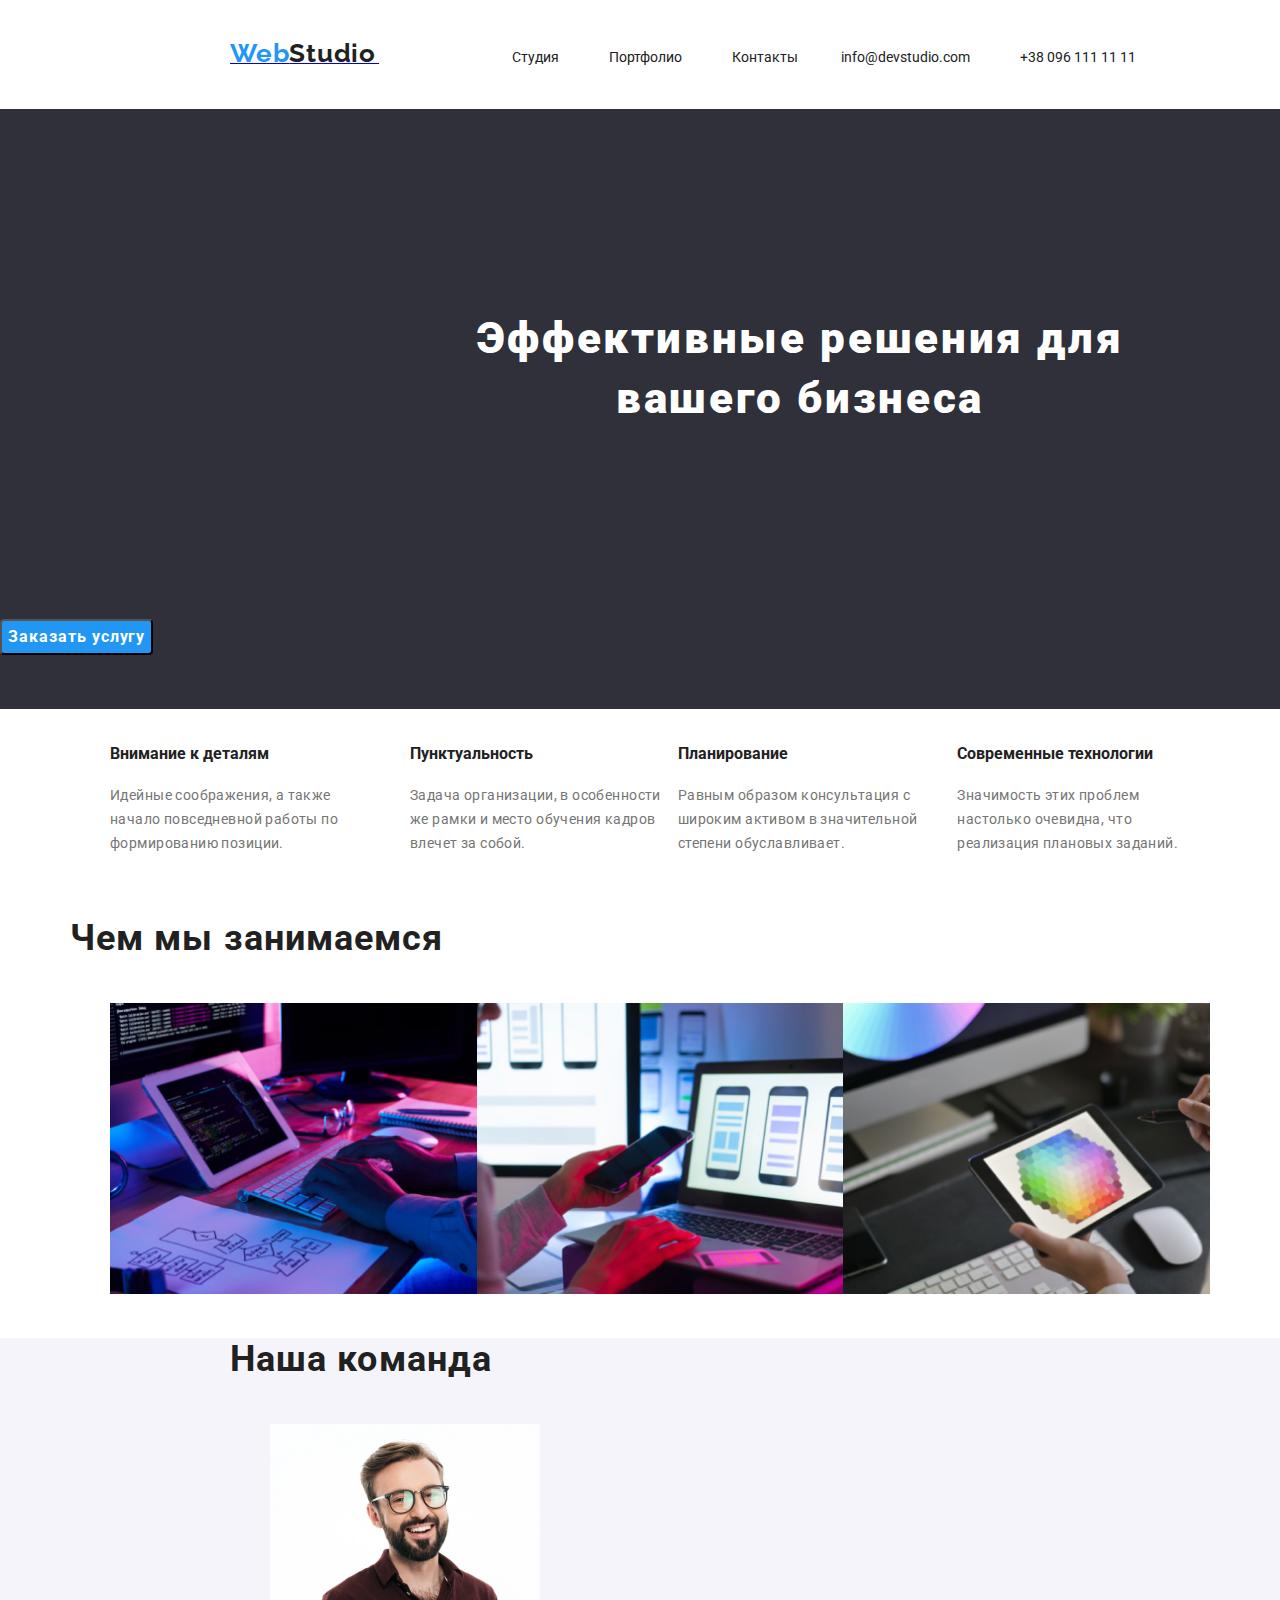
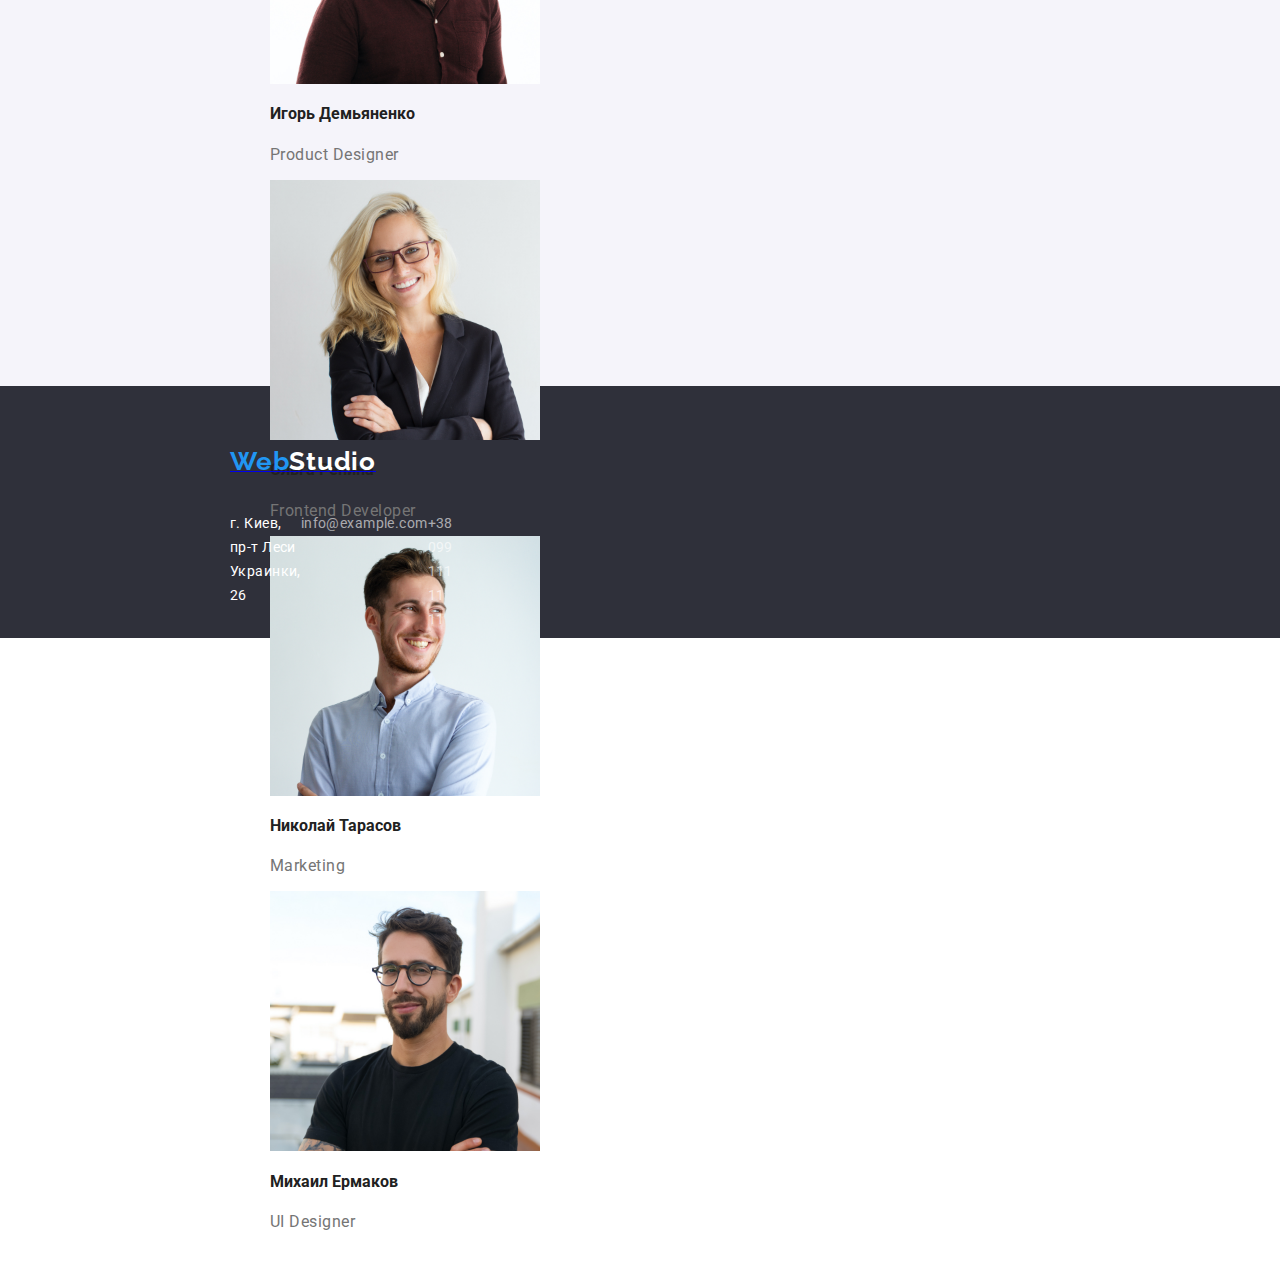
==== index.html @ 552c4a4f "накладає флекс" ====
<!DOCTYPE html>
<html lang="ru">
<head>
    <meta charset="UTF-8">
    <meta name="viewport" content="width=device-width, initial-scale=1.0">
    <title>Web Studio</title>
    <link rel="stylesheet" href="./css/normalize.css">
    <link href="https://fonts.googleapis.com/css2?family=Raleway&family=Roboto:wght@400;500;700;900&display=swap" rel="stylesheet">
    <link rel="stylesheet" href="./css/style.css"/>
</head>
<body>
    <header class="header-box">
         <nav class="container" id="studio">
             <a class="logo" href="#studio">
                 <span class="logo1">Web</span><span class="logo2">Studio</span>
             </a>
             <ul class="list">  
                 <li class="link-item"><a class="link" href="#studio">Студия</a></li>
                 <li class="link-item"><a class="link" href="portfolio.html">Портфолио</a></li>
                 <li class="link-item"><a class="link" href="#contacts">Контакты</a></li>
             </ul> 
             <ul class="list list-left">
                 <li class="link-item"><a class="link" href="mailto:info@devstudio.com">info@devstudio.com</a></li>
                 <li class="link-item"><a class="link" href="tel:++380961111111">+38 096 111 11 11</a></li>
             </ul>  
         </nav>
    </header>
    <section class="backgraund">
        <div >
            <h1 class="page-title">Эффективные решения для вашего бизнеса</h1>
            <div>
              <button class="btn" type="button">Заказать услугу</button>
            </div>
        </div>
    </section>
    <section>
        <div class="container">
         <ul class="list">
             <li>
                 <h3>Внимание к деталям</h3>
                 <p class="main-text text-box">Идейные соображения, а также начало повседневной работы по формированию позиции.</p>
             </li>
             <li>
                 <h3>Пунктуальность</h3>
                 <p class="main-text">Задача организации, в особенности же рамки и место обучения кадров влечет за собой.</p>
             </li>
             <li>
                 <h3>Планирование</h3>
                 <p class="main-text ">Равным образом консультация с широким активом в значительной степени обуславливает.</p>
             </li>
             <li>
                 <h3>Современные технологии</h3>
                 <p class="main-text">Значимость этих проблем настолько очевидна, что реализация плановых заданий.</p>
             </li>
         </ul>
        </div>
    </section>
    <section id="portfolio">
        <div class="container">
         <h2 class="title, section-title">Чем мы занимаемся</h2>
         <div>
             <ul class="list">
                 <li><img src="./images/img1.png" width="370" height="294" alt="Печатает на клавиатуре"/> </li>
                 <li><img src="./images/img2.png" width="370" height="294" alt="Пользуеся телефоном"/> </li>
                 <li><img src="./images/img3.png" width="370" height="294" alt="Смотрит палитру цветов"/> </li>
             </ul>
         </div>
        </div>
    </section>
    <section class="team-box">
        <div class="container">
         <h2 class="title, section-title">Наша команда</h2>
             <ul class="list list-position">
                <li>
                    <img src="./images/img-1.jpg" width="270" height="260" alt="Игорь Демьяненко"/>
                    <h3>Игорь Демьяненко</h3>
                    <p class="job-description" lang="en">Product Designer</p>
                 </li>
                 <li>
                     <img src="./images/img-2.jpg" width="270" height="260" alt="Ольга Репина"/>
                     <h3>Ольга Репина</h3> 
                     <p class="job-description" lang="en">Frontend Developer</p>
                 </li>
                 <li>
                     <img src="./images/img-3.jpg" width="270" height="260" alt="Николай Тарасов"/>
                     <h3>Николай Тарасов</h3>
                     <p class="job-description" lang="en">Marketing</p>
                 </li>
                 <li>
                     <img src="./images/img-4.jpg" width="270" height="260" alt="Михаил Ермаков"/>
                     <h3>Михаил Ермаков</h3>  
                     <p class="job-description" lang="en">UI Designer</p>
                 </li>
             </ul>
        </div>
    </section>
    <div class="backgraund contacts-box container">
        <footer id="contacts">
            <div class="logo-position">
                <a href="#studio">
                    <span lang="en" class="logo1">Web</span><span lang="en" class="logo3">Studio</span>
                </a>
            </div>
            <ul class="list list-item">
               <li> <address class="adress">г. Киев, пр-т Леси Украинки, 26</address></li>
               <li><a class="link contacts" href="mailto:info@example.com">info@example.com</a></li>
               <li><a class="link contacts" href="tel:++380991111111">+38 099 111 11 11</a></li>
            </ul>
        </footer>
    </div>
</body>
</html>
---- css/style.css ----
html {
    box-sizing: border-box;
}

*,
*::before,
*::after {
    box-sizing: inherit;
}
img {
    display: block;
    max-width: 100%;
    height: auto;
}

body {
    font-family: "Roboto", sans-serif;
    font-size: 14px;
    line-height: 1.71;
    color: var(--black-cl);
}
:root {
    --main-text-cl: #757575;
    --accent-cl: #2196F3;
    --black-cl: #212121;
    --whait-cl: #FFFFFF;
    --dark-bg: ##2F303A;
}
.container {
    width: 1170px;
    padding-left: 15px;
    padding-right:15px ;
    margin-left: auto;
    margin-right: auto;
}
.logo {
    padding-top: 24px;
    padding-right: 93px;
    Width: 145px;
    Height: 31px;
}
.list {
    list-style: none;
    display: inline-flex;
}

.header-box{
    width: 1600px;
    height: 80px;
    background-color: var(--whait-cl);
}
.logo1 {
    font-family: "Raleway", serif;
    font-weight: bold;
    font-size: 26px;
    line-height: 1.192;
    letter-spacing: 0.03em;
    color: var(--accent-cl);
}
.logo2 {
    font-family: "Raleway", serif;
    font-weight: bold;
    font-size: 26px;
    line-height: 1.192;
    letter-spacing: 0.03em;
    color: var(--black-cl);
}
.logo3 {
    font-family: "Raleway", serif;
    font-weight: bold;
    font-size: 26px;
    line-height: 1.192;
    letter-spacing: 0.03em;
    color: var(--whait-cl)
}
.link {
    color: inherit;
    text-decoration: none;
}
.link-item{
    margin-top: 32px;
}
.link-item:not(:last-child){
    margin-right: 50px;
}
.list-lef {
    flex-direction: row;
    margin-left: 0px;
}
.link:hover,
.link:focus {
    color: var(--accent-cl)
}
.btn {
    font-family: inherit;
    font-weight: bold;
    font-size: 16px;
    line-height: 1.87;
    display: flex;
    align-items: center;
    text-align: center;
    letter-spacing: 0.06em;
    color: var(--whait-cl);
    background-color:var(--accent-cl);
    border-radius: 4px;
}

.backgraund {
    width: 1600px;
    Height: 600px;
    background-color: #2F303A;
}
.page-title {
    font-weight: 900;
    font-size: 44px;
    line-height: 1.36;
    letter-spacing: 0.06em;
    text-align: center;
    color: var(--whait-cl);
    width: 696px;
    height: 120px;
    padding-top: 200px;
    margin-right: 452px;
    padding-bottom: 280px;
    margin-left: 452px;
}
.section-title {
    font-weight: 700;
    font-size: 36px;
    line-height: 1.167;
    letter-spacing: 0.03em;
    color: var(--black-cl);
}
.main-text {
    font-size: 14px;
    line-height: 1.71;
    letter-spacing: 0.03em;
    color: var(--main-text-cl);
}
.text-box {
    width: 270px;
    height: 75px;
    font-size: 400;
}
.text-box.text-box:nth-child(2) {
    margin-right: 30px;
}
.job-description {
    font-size: 16px;
    line-height: 1.187;
    letter-spacing: 0.03em;
    color: var(--main-text-cl);
}
.introduction {
    font-weight: 500;
    font-size: 16px;
    line-height: 1.187;
    letter-spacing: 0.03em;
    color: var(--black-cl);
}
.team-box{
    width: 1600px;
    height: 648px;
    background-color: #F5F4FA;
}
.list-position {
     display: inline-block;
}
.adress {
    font-size: 14px;
    line-height: 1.71;
    letter-spacing: 0.03em;
    color: var(--whait-cl);
    text-decoration: none;
    font-style: normal;
}
.contacts {
    font-size: 14px;
    line-height: 1.71;
    letter-spacing: 0.03em;
    color: rgba(255, 255, 255, 0.6);
}
.contacts-box {
    width: 1600px;
    height: 252px;
}
.logo-position {
    padding-top: 60px;
    padding-right: 1240px;
    padding-bottom: 20px;
    padding-left: 215px;
}
.list-item {
    padding-top: 0px;
    padding-right: 1240px;
    padding-bottom: 9px;
    padding-left: 215px;
}
.btn-portfolio {
    font-family: inherit;
    font-weight: bold;
    font-size: 16px;
    line-height: 1.87;
    display: flex;
    align-items: center;
    text-align: center;
    letter-spacing: 0.06em;
    color: var(--whait-cl);
    background-color: var(--accent-cl)
}
.project-name {
    font-weight: bold;
    font-size: 18px;
    line-height: 2.0;
    letter-spacing: 0.06em;
    color: var(--black-cl:)
}
.project-type {
font-size: 16px;
line-height: 1.87;
letter-spacing: 0.03em;
color:var(--main-text-cl)
}
.btn-portfolio {
    font-family: inherit;
    font-weight: bold;
    font-size: 16px;
    line-height: 1.87;
    display: flex;
    align-items: center;
    text-align: center;
    letter-spacing: 0.06em;
    color: var(--black-cl);
    background-color: #F5F4FA;
}
.btn-portfolio:hover,
.btn-portfolio:focus {
    background-color: var(--accent-cl);
    color: var(--whait-cl);
}
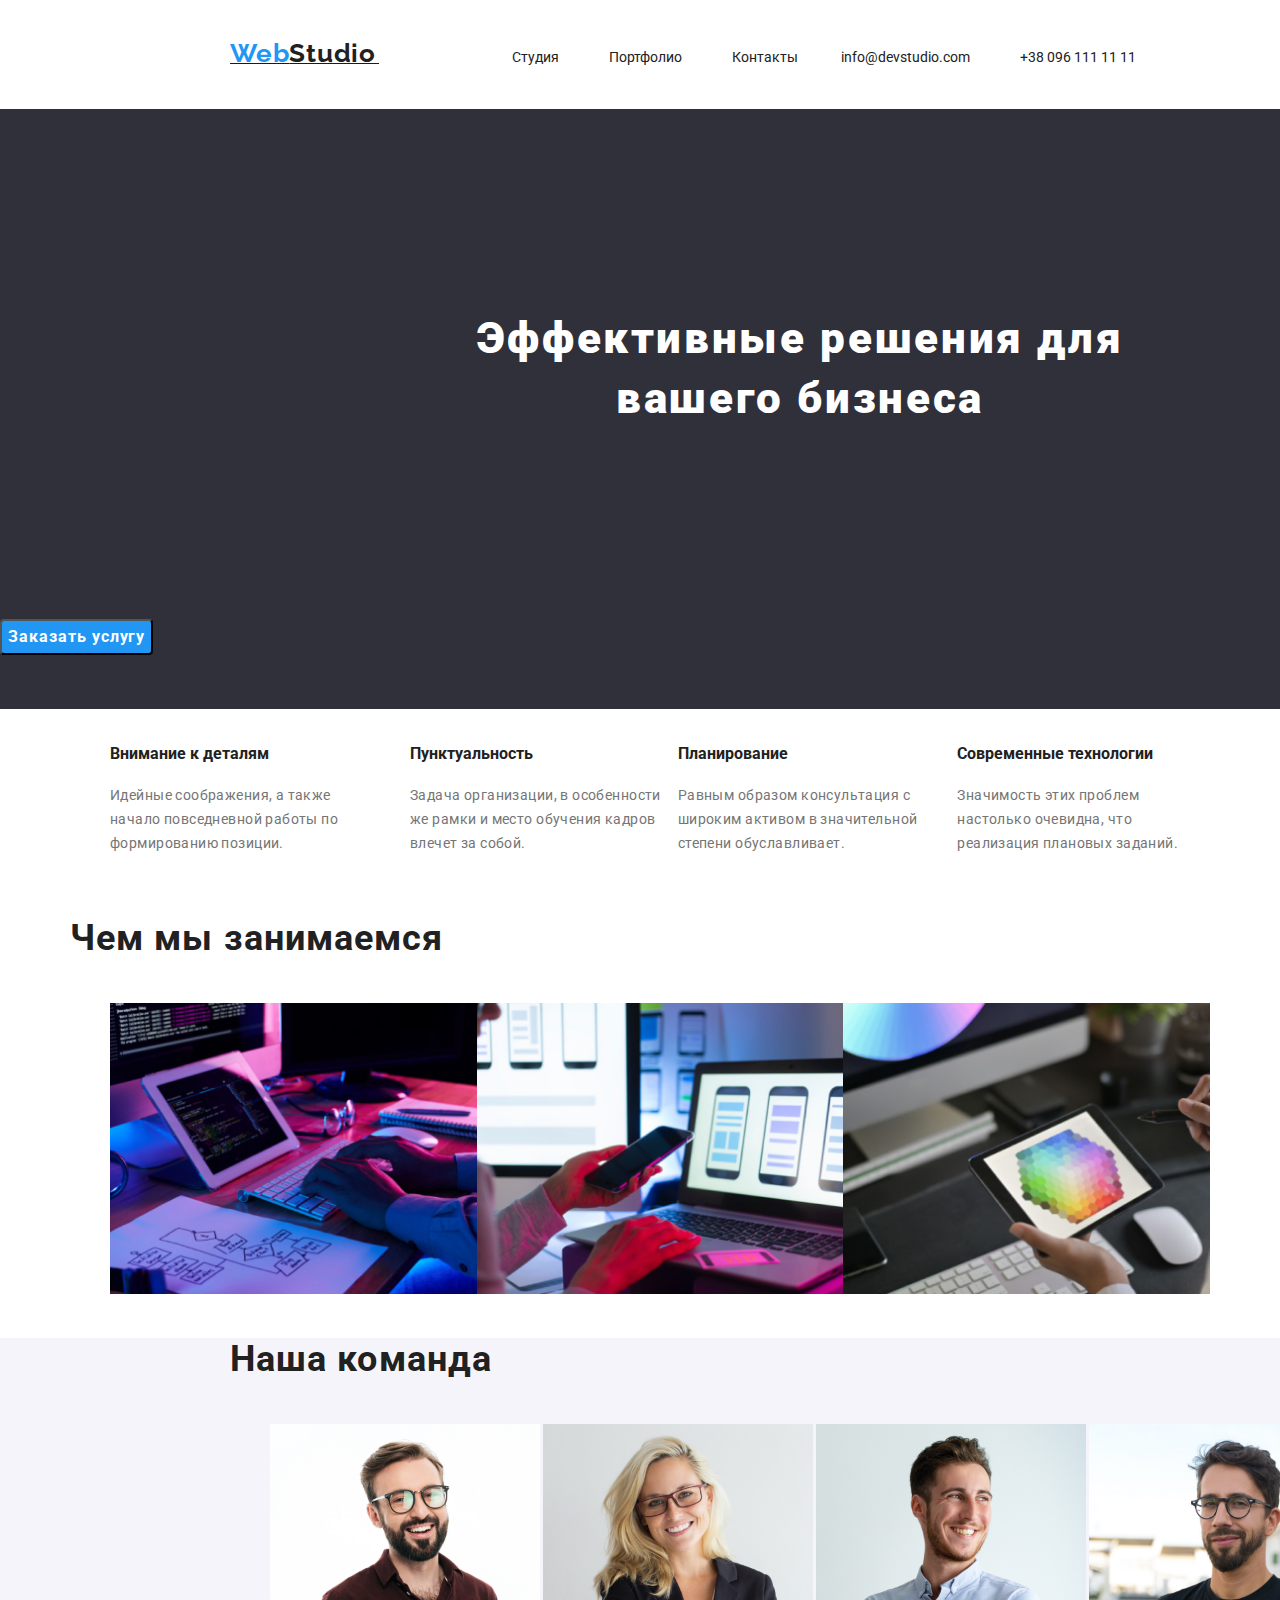
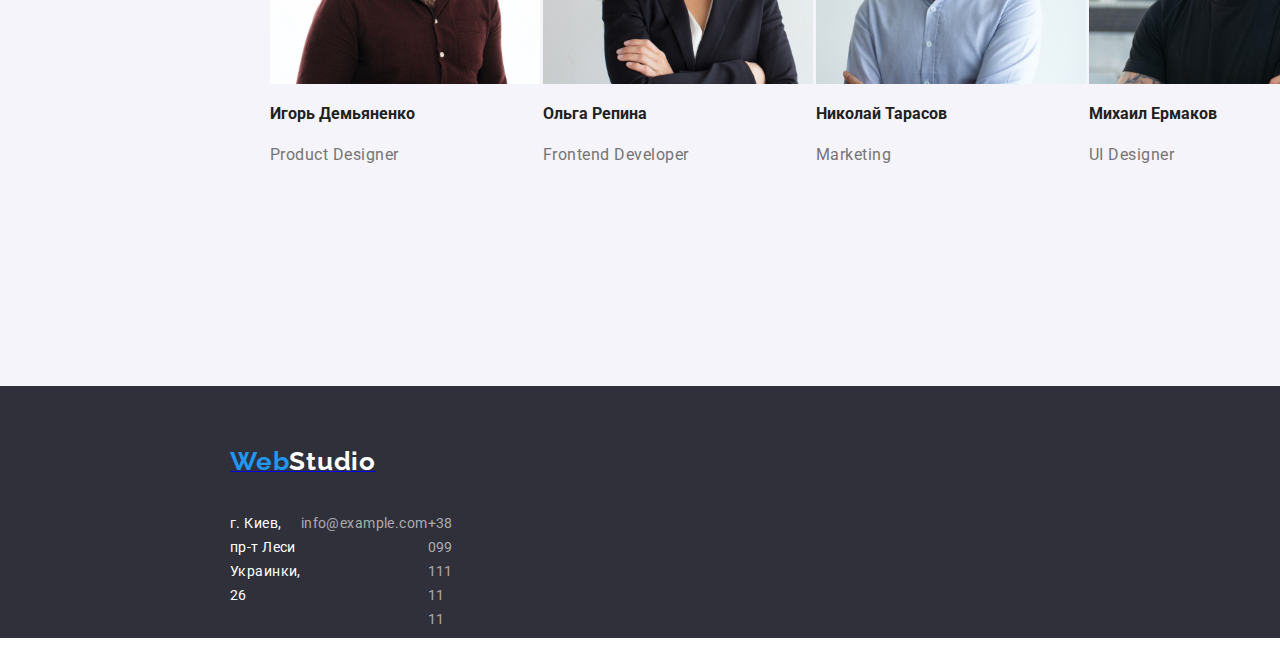
==== commit dd53d4ff: "staff position" ====
--- a/index.html
+++ b/index.html
@@ -71,22 +71,22 @@
         <div class="container">
          <h2 class="title, section-title">Наша команда</h2>
              <ul class="list list-position">
-                <li>
+                <li class="list-position">
                     <img src="./images/img-1.jpg" width="270" height="260" alt="Игорь Демьяненко"/>
                     <h3>Игорь Демьяненко</h3>
                     <p class="job-description" lang="en">Product Designer</p>
                  </li>
-                 <li>
+                 <li class="list-position">
                      <img src="./images/img-2.jpg" width="270" height="260" alt="Ольга Репина"/>
                      <h3>Ольга Репина</h3> 
                      <p class="job-description" lang="en">Frontend Developer</p>
                  </li>
-                 <li>
+                 <li class="list-position">
                      <img src="./images/img-3.jpg" width="270" height="260" alt="Николай Тарасов"/>
                      <h3>Николай Тарасов</h3>
                      <p class="job-description" lang="en">Marketing</p>
                  </li>
-                 <li>
+                 <li class="list-position">
                      <img src="./images/img-4.jpg" width="270" height="260" alt="Михаил Ермаков"/>
                      <h3>Михаил Ермаков</h3>  
                      <p class="job-description" lang="en">UI Designer</p>
--- a/css/style.css
+++ b/css/style.css
@@ -142,7 +142,7 @@
     height: 75px;
     font-size: 400;
 }
-.text-box.text-box:nth-child(2) {
+.text-box{
     margin-right: 30px;
 }
 .job-description {
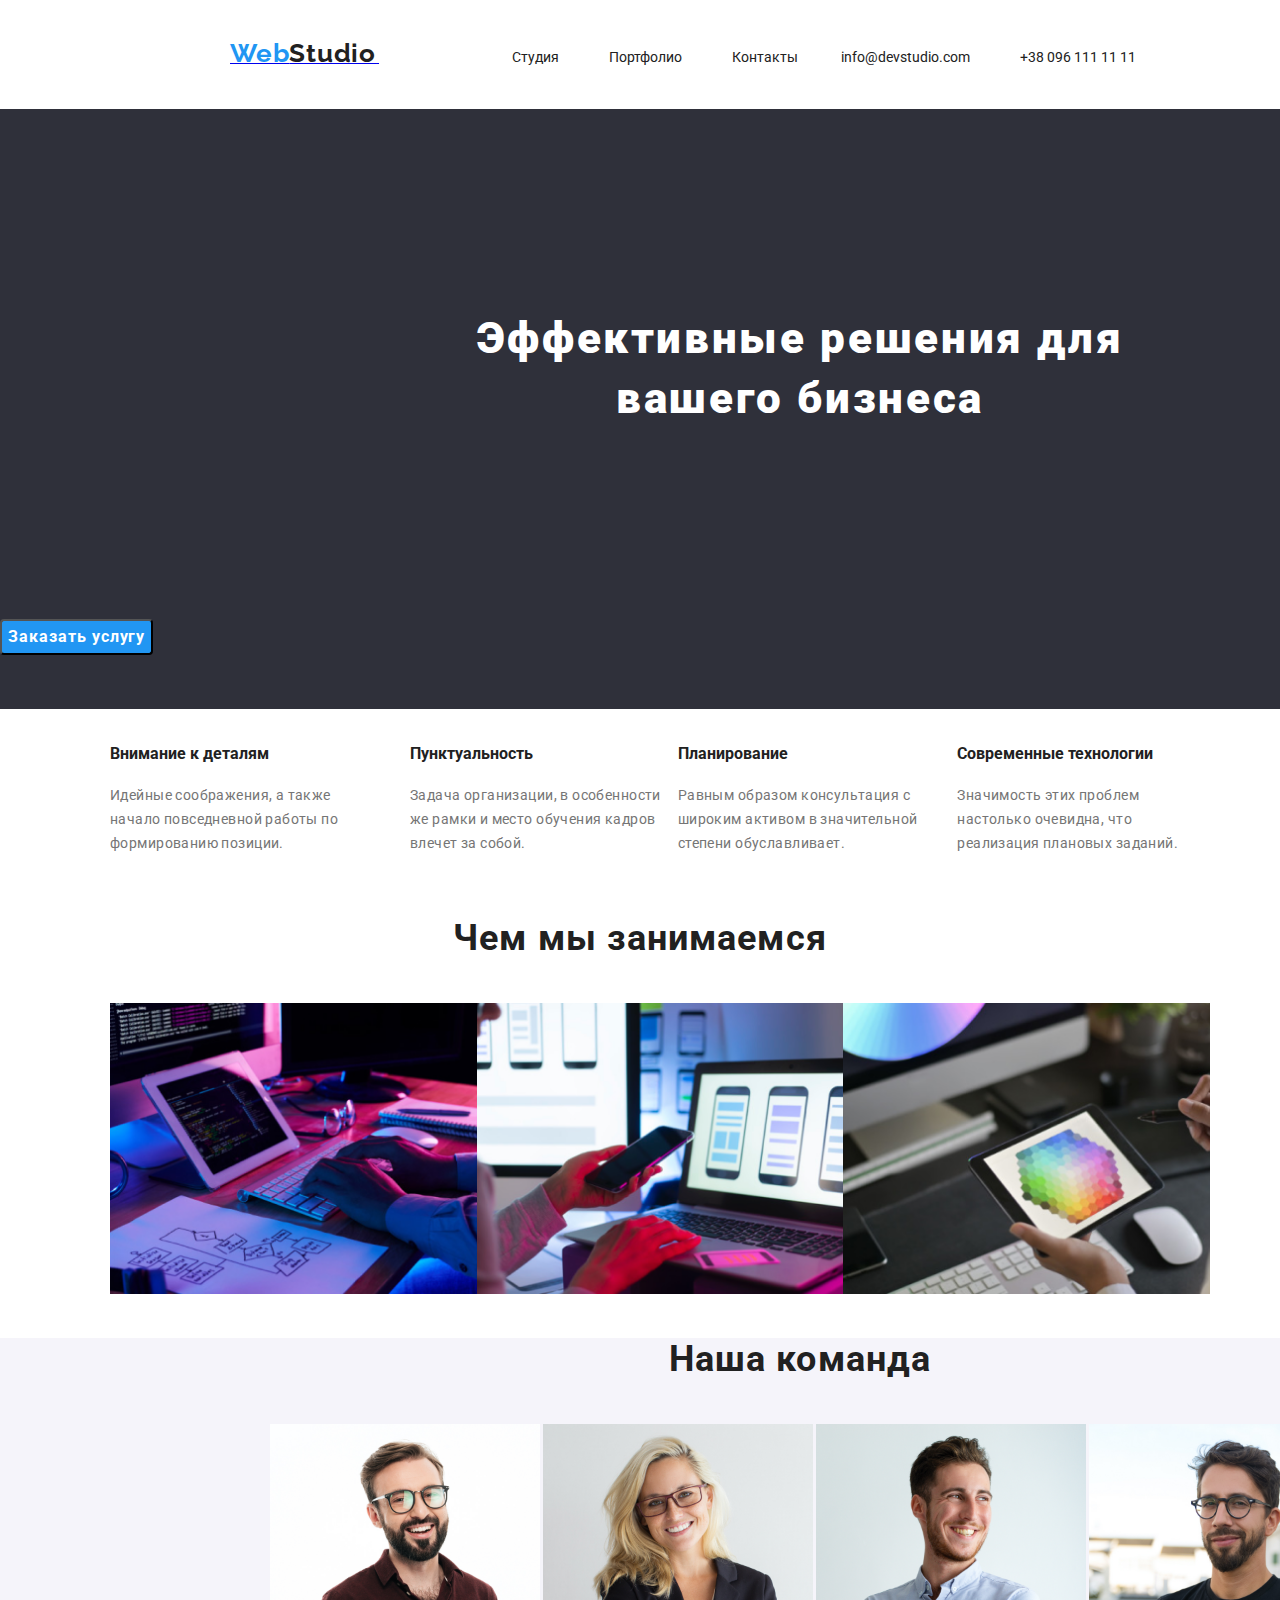
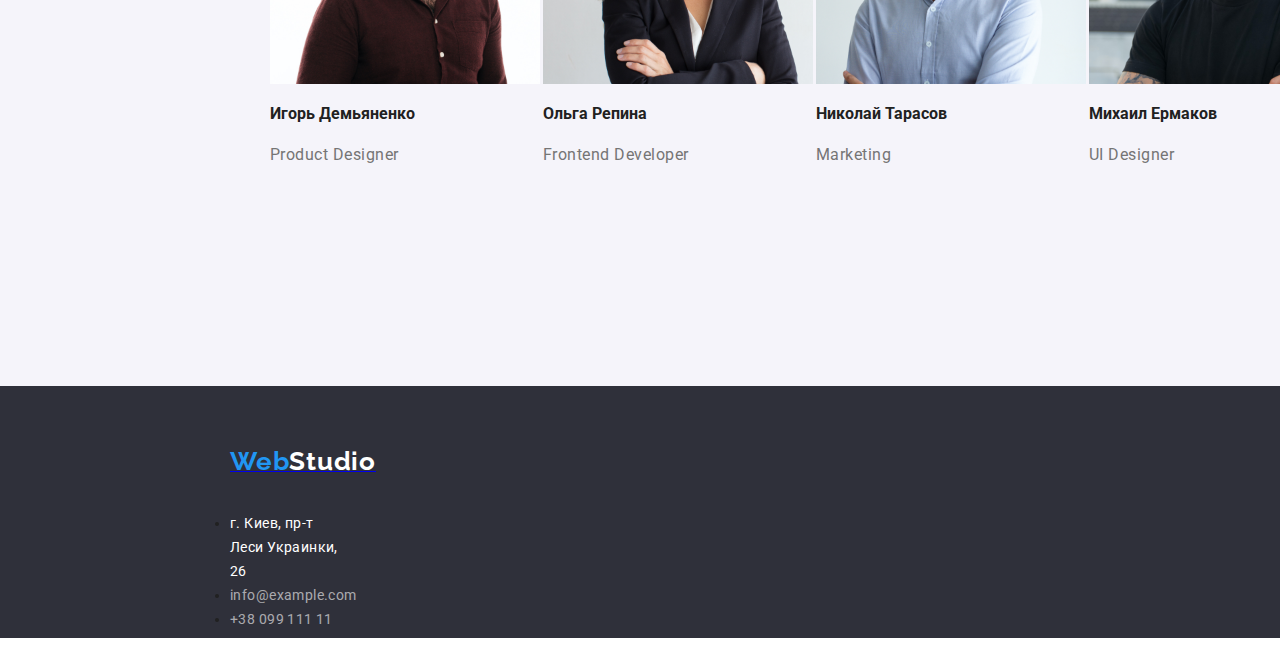
==== commit 89b7022d: "fix after validator" ====
--- a/index.html
+++ b/index.html
@@ -101,7 +101,7 @@
                     <span lang="en" class="logo1">Web</span><span lang="en" class="logo3">Studio</span>
                 </a>
             </div>
-            <ul class="list list-item">
+            <ul class="list-item">
                <li> <address class="adress">г. Киев, пр-т Леси Украинки, 26</address></li>
                <li><a class="link contacts" href="mailto:info@example.com">info@example.com</a></li>
                <li><a class="link contacts" href="tel:++380991111111">+38 099 111 11 11</a></li>
--- a/css/style.css
+++ b/css/style.css
@@ -24,7 +24,7 @@
     --accent-cl: #2196F3;
     --black-cl: #212121;
     --whait-cl: #FFFFFF;
-    --dark-bg: ##2F303A;
+    --dark-bg: #2F303A;
 }
 .container {
     width: 1170px;
@@ -130,6 +130,7 @@
     line-height: 1.167;
     letter-spacing: 0.03em;
     color: var(--black-cl);
+    text-align: center;
 }
 .main-text {
     font-size: 14px;
@@ -140,7 +141,6 @@
 .text-box {
     width: 270px;
     height: 75px;
-    font-size: 400;
 }
 .text-box{
     margin-right: 30px;
@@ -213,7 +213,7 @@
     font-size: 18px;
     line-height: 2.0;
     letter-spacing: 0.06em;
-    color: var(--black-cl:)
+    color: var(--black-cl--)
 }
 .project-type {
 font-size: 16px;
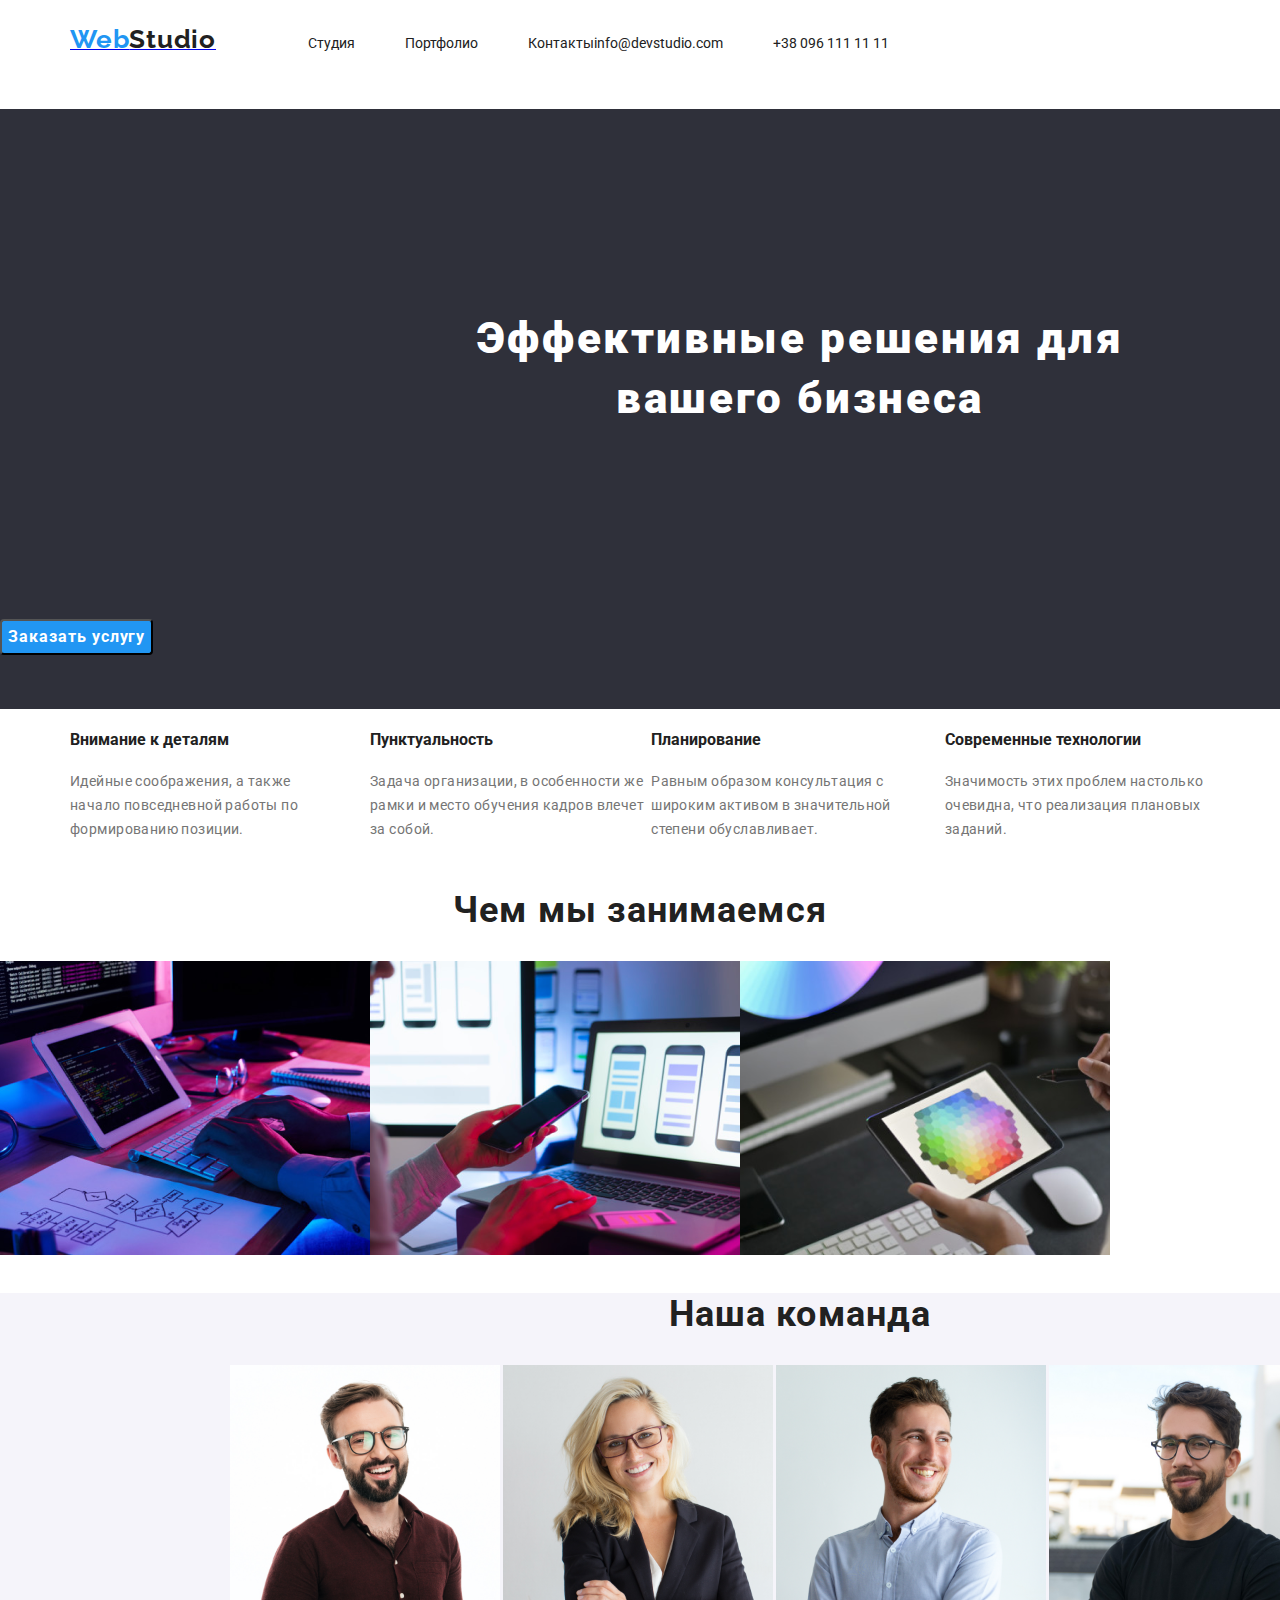
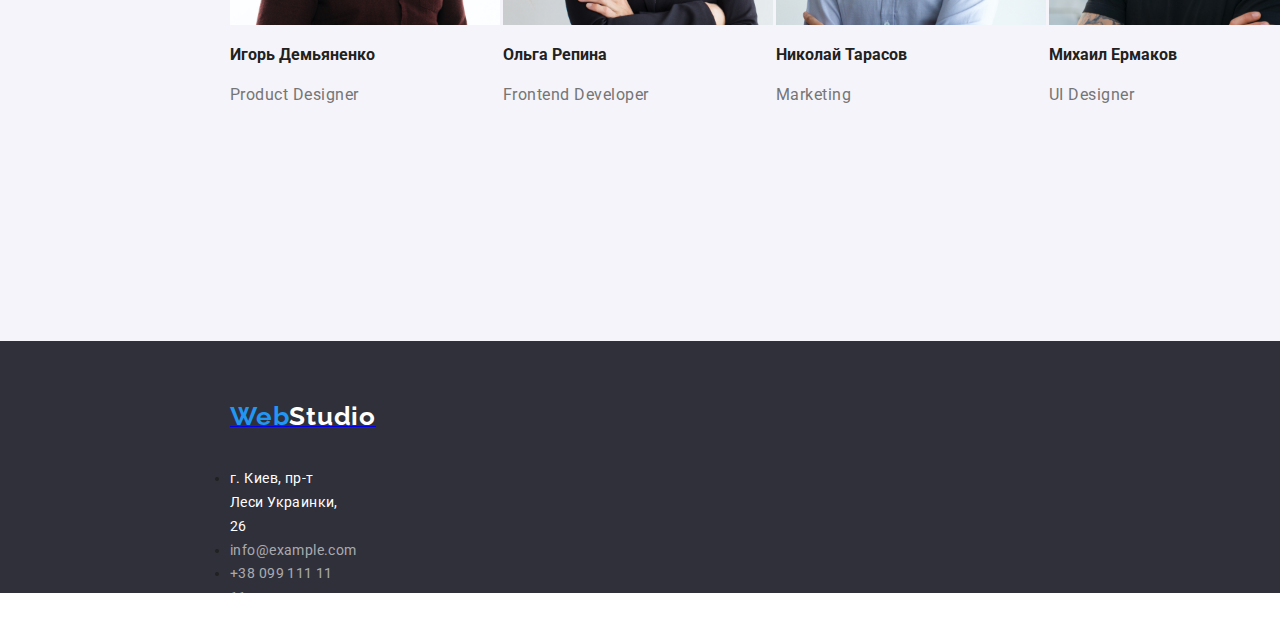
==== commit a6a5b0cc: "revers" ====
--- a/index.html
+++ b/index.html
@@ -9,8 +9,9 @@
     <link rel="stylesheet" href="./css/style.css"/>
 </head>
 <body>
+    <div class=" container">
     <header class="header-box">
-         <nav class="container" id="studio">
+         <nav class="flex" id="studio">
              <a class="logo" href="#studio">
                  <span class="logo1">Web</span><span class="logo2">Studio</span>
              </a>
@@ -25,6 +26,7 @@
              </ul>  
          </nav>
     </header>
+    </div>
     <section class="backgraund">
         <div >
             <h1 class="page-title">Эффективные решения для вашего бизнеса</h1>
@@ -56,22 +58,20 @@
         </div>
     </section>
     <section id="portfolio">
-        <div class="container">
-         <h2 class="title, section-title">Чем мы занимаемся</h2>
-         <div>
+         <div class="container"></div>
+             <h2 class="title, section-title">Чем мы занимаемся</h2>
              <ul class="list">
                  <li><img src="./images/img1.png" width="370" height="294" alt="Печатает на клавиатуре"/> </li>
                  <li><img src="./images/img2.png" width="370" height="294" alt="Пользуеся телефоном"/> </li>
                  <li><img src="./images/img3.png" width="370" height="294" alt="Смотрит палитру цветов"/> </li>
              </ul>
-         </div>
         </div>
     </section>
     <section class="team-box">
         <div class="container">
-         <h2 class="title, section-title">Наша команда</h2>
-             <ul class="list list-position">
-                <li class="list-position">
+            <h2 class="title, section-title">Наша команда</h2>
+            <ul class="list list-position">
+                 <li class="list-position">
                     <img src="./images/img-1.jpg" width="270" height="260" alt="Игорь Демьяненко"/>
                     <h3>Игорь Демьяненко</h3>
                     <p class="job-description" lang="en">Product Designer</p>
@@ -91,7 +91,7 @@
                      <h3>Михаил Ермаков</h3>  
                      <p class="job-description" lang="en">UI Designer</p>
                  </li>
-             </ul>
+            </ul>
         </div>
     </section>
     <div class="backgraund contacts-box container">
--- a/css/style.css
+++ b/css/style.css
@@ -1,24 +1,3 @@
-html {
-    box-sizing: border-box;
-}
-
-*,
-*::before,
-*::after {
-    box-sizing: inherit;
-}
-img {
-    display: block;
-    max-width: 100%;
-    height: auto;
-}
-
-body {
-    font-family: "Roboto", sans-serif;
-    font-size: 14px;
-    line-height: 1.71;
-    color: var(--black-cl);
-}
 :root {
     --main-text-cl: #757575;
     --accent-cl: #2196F3;
@@ -26,6 +5,30 @@
     --whait-cl: #FFFFFF;
     --dark-bg: #2F303A;
 }
+
+html {
+    box-sizing: border-box;
+}
+
+*,
+*::before,
+*::after {
+    box-sizing: inherit;
+}
+
+img {
+    display: block;
+    max-width: 100%;
+    height: auto;
+}
+
+body {
+    font-family: "Roboto", sans-serif;
+    font-size: 14px;
+    line-height: 1.71;
+    color: var(--black-cl);
+}
+
 .container {
     width: 1170px;
     padding-left: 15px;
@@ -33,17 +36,31 @@
     margin-left: auto;
     margin-right: auto;
 }
+.flex {
+    display: flex;
+}
 .logo {
-    padding-top: 24px;
-    padding-right: 93px;
+    width: 145;
+    height: 31;
+    display: inline-block;
+    margin-top: 24px;
+    margin-right: 93px;
+    margin-left: 0px;
     Width: 145px;
     Height: 31px;
 }
 .list {
+    padding: 0;
+    margin: 0;
     list-style: none;
     display: inline-flex;
 }
-
+.right-list{
+   flex-direction: row; 
+}
+.left-list{
+    flex-direction: row-reverse;
+}
 .header-box{
     width: 1600px;
     height: 80px;
@@ -74,8 +91,11 @@
     color: var(--whait-cl)
 }
 .link {
+    padding: 0 0 0 0;
+    margin: 0 0 0 0;
     color: inherit;
     text-decoration: none;
+    letter-spacing: 0,02;
 }
 .link-item{
     margin-top: 32px;
@@ -83,9 +103,9 @@
 .link-item:not(:last-child){
     margin-right: 50px;
 }
-.list-lef {
-    flex-direction: row;
-    margin-left: 0px;
+.left-list {
+    flex-direction: row-reverse;
+    margin: 0;
 }
 .link:hover,
 .link:focus {
@@ -162,9 +182,10 @@
     width: 1600px;
     height: 648px;
     background-color: #F5F4FA;
+    box-sizing: inherit;
 }
 .list-position {
-     display: inline-block;
+    display: inline-block;
 }
 .adress {
     font-size: 14px;
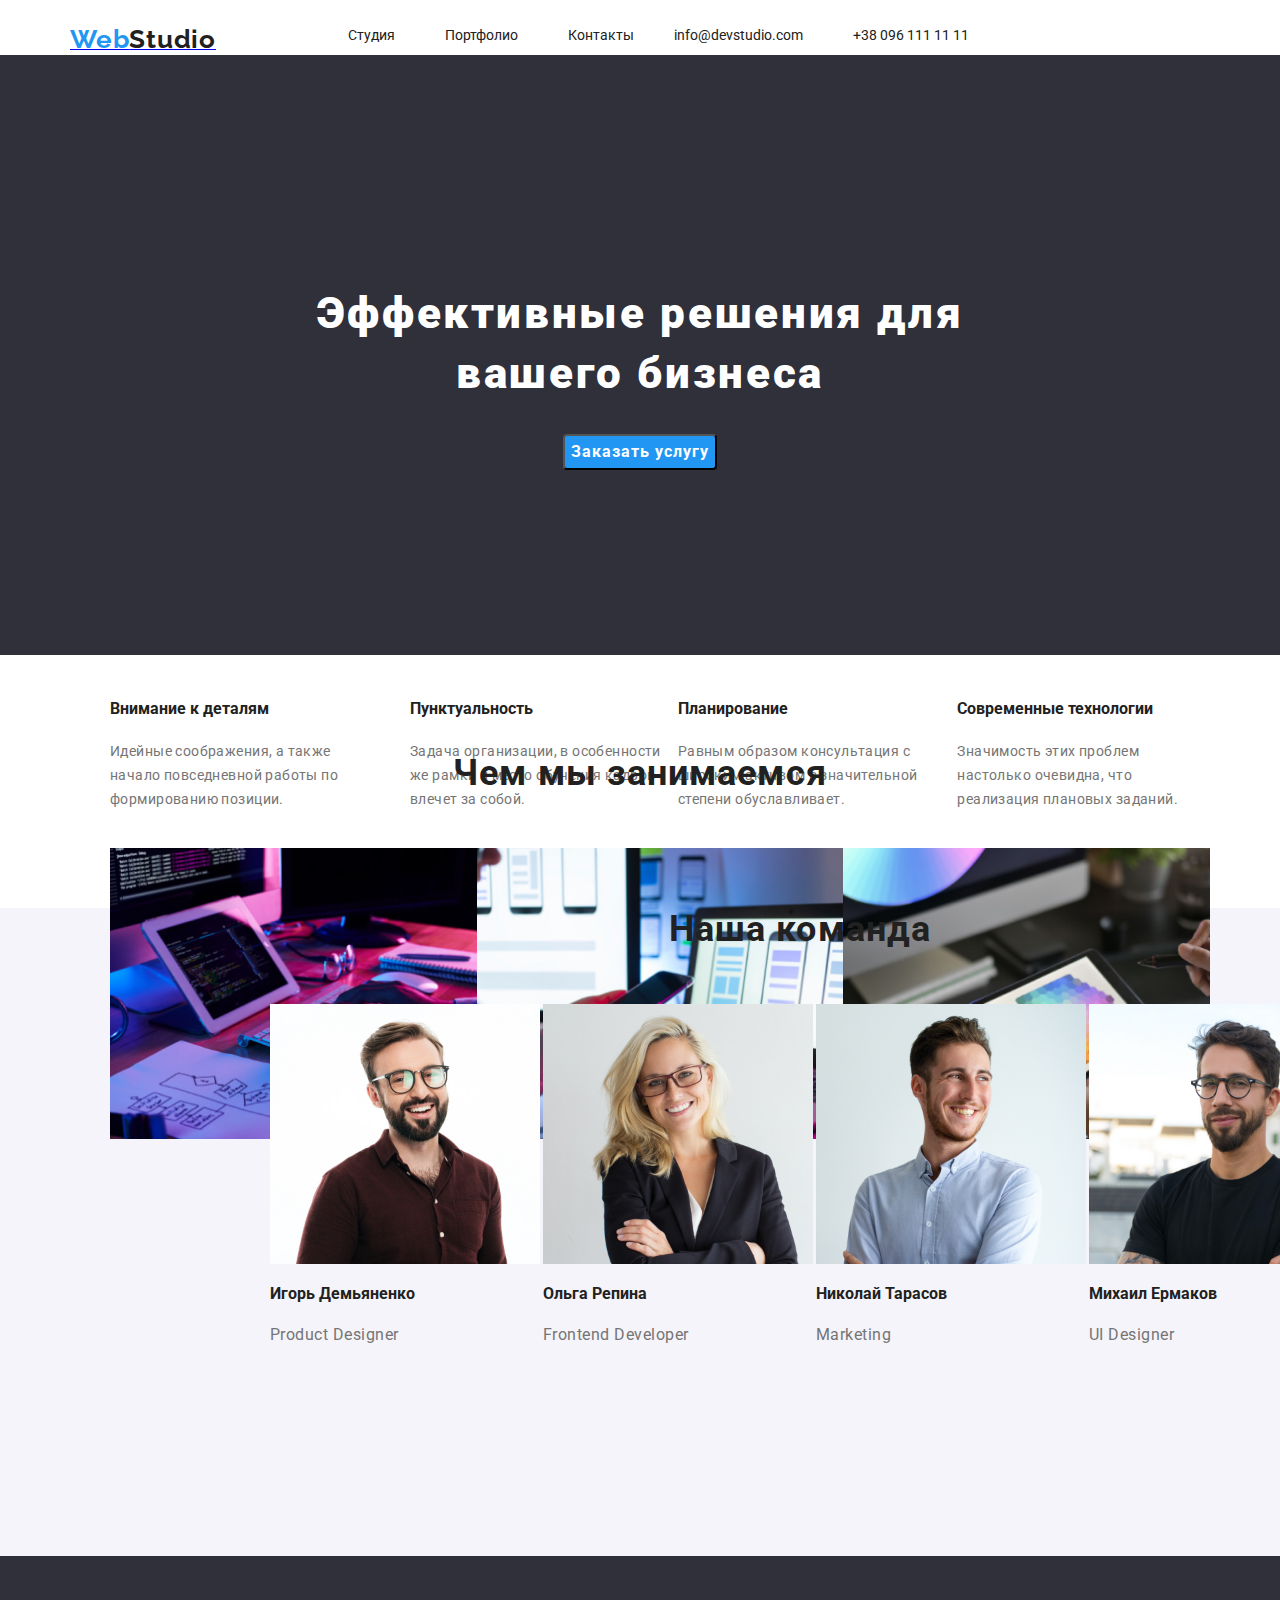
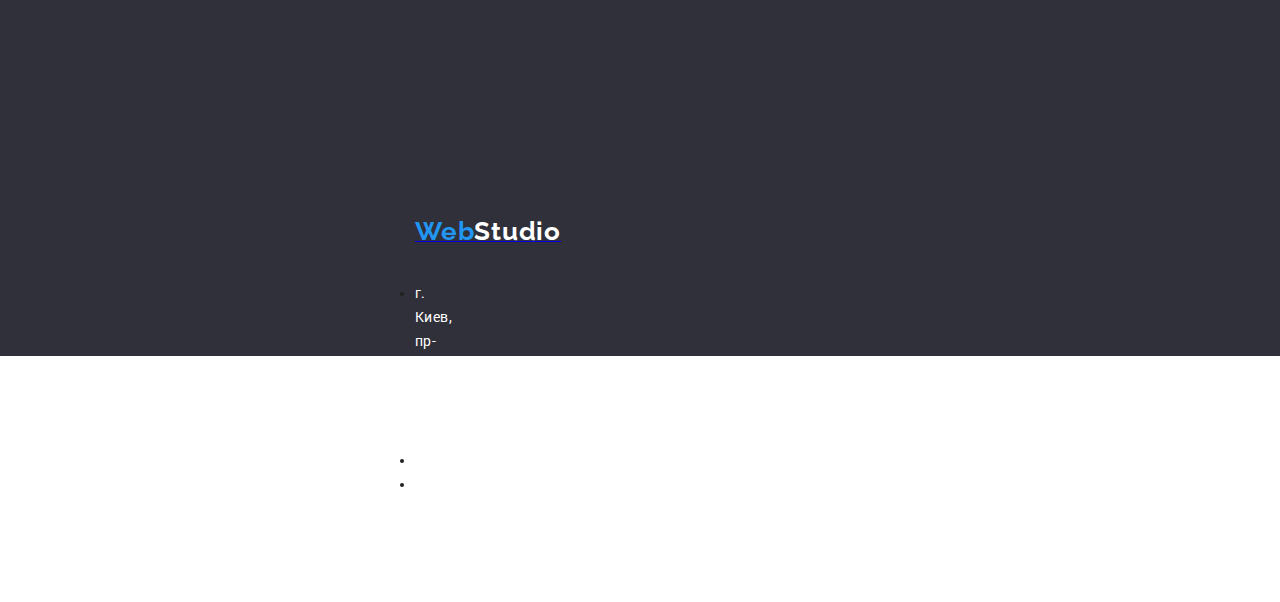
==== commit aed63f78: "change first section" ====
--- a/index.html
+++ b/index.html
@@ -9,8 +9,8 @@
     <link rel="stylesheet" href="./css/style.css"/>
 </head>
 <body>
-    <div class=" container">
     <header class="header-box">
+        <div class="container">
          <nav class="flex" id="studio">
              <a class="logo" href="#studio">
                  <span class="logo1">Web</span><span class="logo2">Studio</span>
@@ -20,15 +20,15 @@
                  <li class="link-item"><a class="link" href="portfolio.html">Портфолио</a></li>
                  <li class="link-item"><a class="link" href="#contacts">Контакты</a></li>
              </ul> 
-             <ul class="list list-left">
+             <ul class="list">
                  <li class="link-item"><a class="link" href="mailto:info@devstudio.com">info@devstudio.com</a></li>
                  <li class="link-item"><a class="link" href="tel:++380961111111">+38 096 111 11 11</a></li>
              </ul>  
          </nav>
+        </div>
     </header>
-    </div>
     <section class="backgraund">
-        <div >
+        <div>
             <h1 class="page-title">Эффективные решения для вашего бизнеса</h1>
             <div>
               <button class="btn" type="button">Заказать услугу</button>
@@ -58,7 +58,7 @@
         </div>
     </section>
     <section id="portfolio">
-         <div class="container"></div>
+         <div class="container">
              <h2 class="title, section-title">Чем мы занимаемся</h2>
              <ul class="list">
                  <li><img src="./images/img1.png" width="370" height="294" alt="Печатает на клавиатуре"/> </li>
--- a/css/style.css
+++ b/css/style.css
@@ -39,9 +39,8 @@
 .flex {
     display: flex;
 }
+
 .logo {
-    width: 145;
-    height: 31;
     display: inline-block;
     margin-top: 24px;
     margin-right: 93px;
@@ -50,55 +49,47 @@
     Height: 31px;
 }
 .list {
+    list-style: none;
+    display: inline-flex;
+    height: 16px;
+    margin-top: 24px;
+}
+.header-box{
+    background-color: var(--whait-cl);
+}
+.logo1 {
+    font-family: "Raleway", serif;
+    font-weight: bold;
+    font-size: 26px;
+    line-height: 1.192;
+    letter-spacing: 0.03em;
+    color: var(--accent-cl);
+}
+.logo2 {
+    font-family: "Raleway", serif;
+    font-weight: bold;
+    font-size: 26px;
+    line-height: 1.192;
+    letter-spacing: 0.03em;
+    color: var(--black-cl);
+}
+.logo3 {
+    font-family: "Raleway", serif;
+    font-weight: bold;
+    font-size: 26px;
+    line-height: 1.192;
+    letter-spacing: 0.03em;
+    color: var(--whait-cl)
+}
+.link {
     padding: 0;
     margin: 0;
-    list-style: none;
-    display: inline-flex;
-}
-.right-list{
-   flex-direction: row; 
-}
-.left-list{
-    flex-direction: row-reverse;
-}
-.header-box{
-    width: 1600px;
-    height: 80px;
-    background-color: var(--whait-cl);
-}
-.logo1 {
-    font-family: "Raleway", serif;
-    font-weight: bold;
-    font-size: 26px;
-    line-height: 1.192;
-    letter-spacing: 0.03em;
-    color: var(--accent-cl);
-}
-.logo2 {
-    font-family: "Raleway", serif;
-    font-weight: bold;
-    font-size: 26px;
-    line-height: 1.192;
-    letter-spacing: 0.03em;
-    color: var(--black-cl);
-}
-.logo3 {
-    font-family: "Raleway", serif;
-    font-weight: bold;
-    font-size: 26px;
-    line-height: 1.192;
-    letter-spacing: 0.03em;
-    color: var(--whait-cl)
-}
-.link {
-    padding: 0 0 0 0;
-    margin: 0 0 0 0;
     color: inherit;
     text-decoration: none;
     letter-spacing: 0,02;
 }
 .link-item{
-    margin-top: 32px;
+    height: 16px;
 }
 .link-item:not(:last-child){
     margin-right: 50px;
@@ -111,25 +102,14 @@
 .link:focus {
     color: var(--accent-cl)
 }
-.btn {
-    font-family: inherit;
-    font-weight: bold;
-    font-size: 16px;
-    line-height: 1.87;
-    display: flex;
-    align-items: center;
-    text-align: center;
-    letter-spacing: 0.06em;
-    color: var(--whait-cl);
-    background-color:var(--accent-cl);
-    border-radius: 4px;
-}
+
 
 .backgraund {
-    width: 1600px;
+    margin: 0;
+    padding: 0;
     Height: 600px;
     background-color: #2F303A;
-}
+    padding: 200px;}
 .page-title {
     font-weight: 900;
     font-size: 44px;
@@ -139,10 +119,20 @@
     color: var(--whait-cl);
     width: 696px;
     height: 120px;
-    padding-top: 200px;
-    margin-right: 452px;
-    padding-bottom: 280px;
-    margin-left: 452px;
+    margin-bottom: 30px;
+    margin-left: auto;
+    margin-right: auto;
+}.btn {
+    font-family: inherit;
+    font-weight: bold;
+    font-size: 16px;
+    line-height: 1.87;
+    letter-spacing: 0.06em;
+    color: var(--whait-cl);
+    background-color:var(--accent-cl);
+    border-radius: 4px;
+    display: flex;
+    margin:0 auto;
 }
 .section-title {
     font-weight: 700;
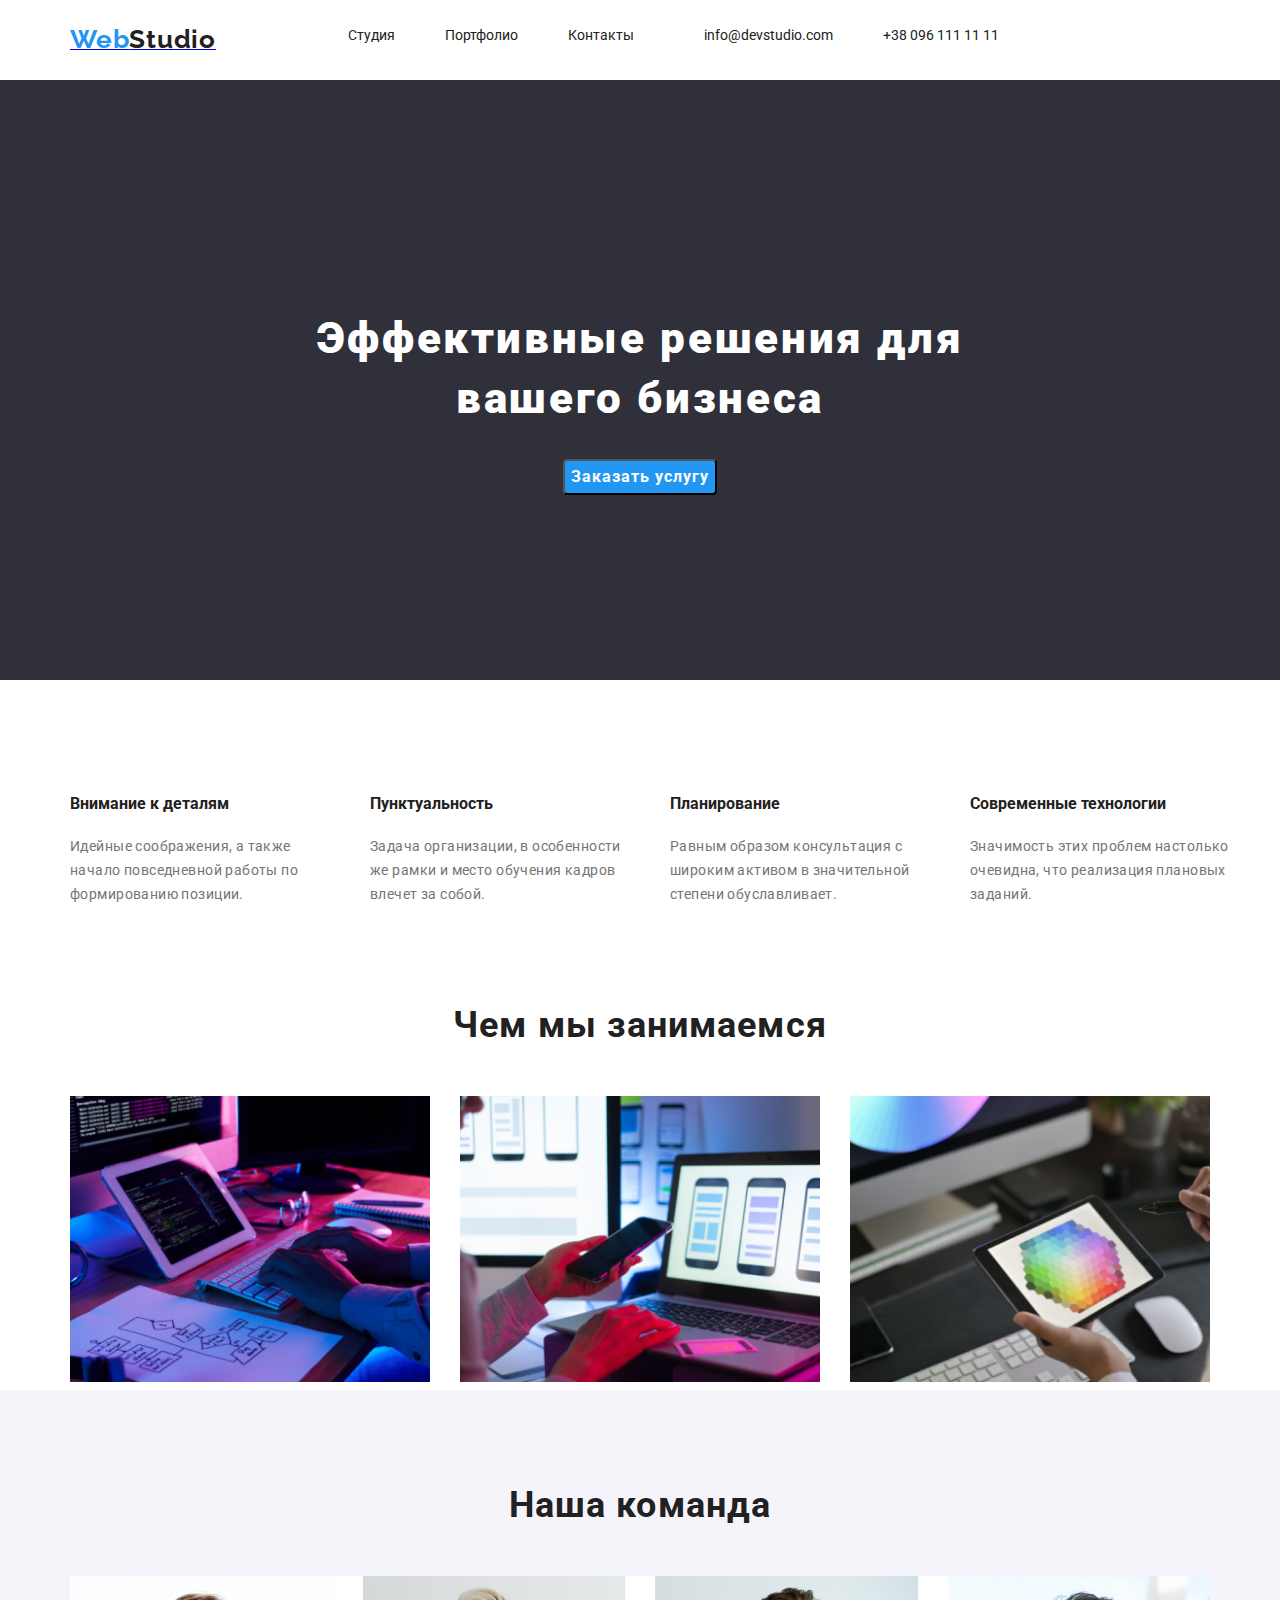
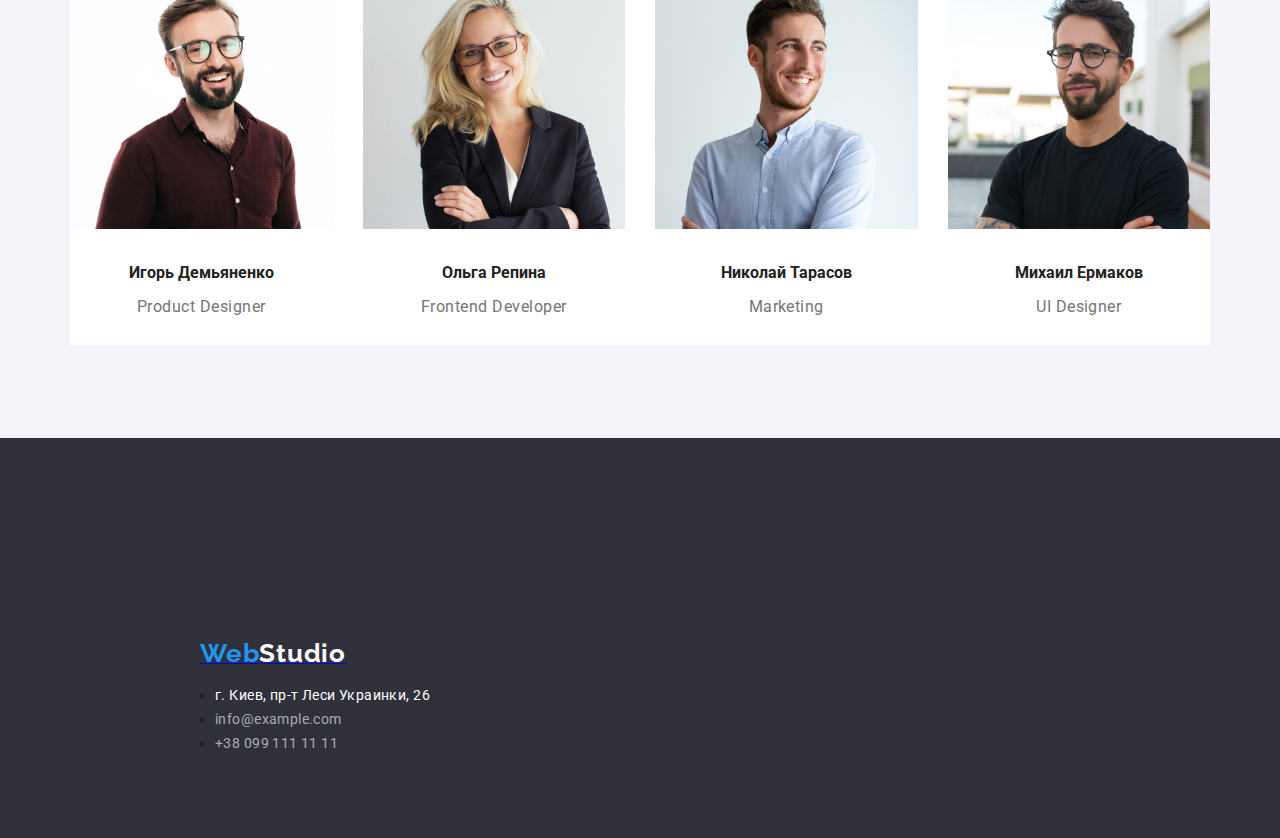
==== commit 8a400500: "add css sections" ====
--- a/index.html
+++ b/index.html
@@ -37,20 +37,20 @@
     </section>
     <section>
         <div class="container">
-         <ul class="list">
-             <li>
+         <ul class="list list-position">
+             <li class="list-position-item">
                  <h3>Внимание к деталям</h3>
                  <p class="main-text text-box">Идейные соображения, а также начало повседневной работы по формированию позиции.</p>
              </li>
-             <li>
+             <li class="list-position-item">
                  <h3>Пунктуальность</h3>
                  <p class="main-text">Задача организации, в особенности же рамки и место обучения кадров влечет за собой.</p>
              </li>
-             <li>
+             <li class="list-position-item">
                  <h3>Планирование</h3>
                  <p class="main-text ">Равным образом консультация с широким активом в значительной степени обуславливает.</p>
              </li>
-             <li>
+             <li class="list-position-item">
                  <h3>Современные технологии</h3>
                  <p class="main-text">Значимость этих проблем настолько очевидна, что реализация плановых заданий.</p>
              </li>
@@ -60,53 +60,53 @@
     <section id="portfolio">
          <div class="container">
              <h2 class="title, section-title">Чем мы занимаемся</h2>
-             <ul class="list">
-                 <li><img src="./images/img1.png" width="370" height="294" alt="Печатает на клавиатуре"/> </li>
-                 <li><img src="./images/img2.png" width="370" height="294" alt="Пользуеся телефоном"/> </li>
-                 <li><img src="./images/img3.png" width="370" height="294" alt="Смотрит палитру цветов"/> </li>
+             <ul class="list list-img">
+                 <li class="list-item-position"><img src="./images/img1.png" width="370" height="294" alt="Печатает на клавиатуре"/> </li>
+                 <li class="list-item-position"><img src="./images/img2.png" width="370" height="294" alt="Пользуеся телефоном"/> </li>
+                 <li class="list-item-position"><img src="./images/img3.png" width="370" height="294" alt="Смотрит палитру цветов"/> </li>
              </ul>
         </div>
     </section>
     <section class="team-box">
         <div class="container">
-            <h2 class="title, section-title">Наша команда</h2>
-            <ul class="list list-position">
-                 <li class="list-position">
-                    <img src="./images/img-1.jpg" width="270" height="260" alt="Игорь Демьяненко"/>
-                    <h3>Игорь Демьяненко</h3>
+            <h2 class="title, section-title team-titel">Наша команда</h2>
+            <ul class="list list-position list-contacts-img">
+                 <li class="list-position list-contacts-img">
+                    <img class="list-contacts-img" src="./images/img-1.jpg" width="270" height="260" alt="Игорь Демьяненко"/>
+                    <h3 class="contacts-information">Игорь Демьяненко</h3>
                     <p class="job-description" lang="en">Product Designer</p>
                  </li>
-                 <li class="list-position">
-                     <img src="./images/img-2.jpg" width="270" height="260" alt="Ольга Репина"/>
-                     <h3>Ольга Репина</h3> 
+                 <li class="list-position list-contacts-img">
+                     <img class="list-contacts-img" src="./images/img-2.jpg" width="270" height="260" alt="Ольга Репина"/>
+                     <h3 class="contacts-information">Ольга Репина</h3> 
                      <p class="job-description" lang="en">Frontend Developer</p>
                  </li>
-                 <li class="list-position">
-                     <img src="./images/img-3.jpg" width="270" height="260" alt="Николай Тарасов"/>
-                     <h3>Николай Тарасов</h3>
+                 <li class="list-position list-contacts-img">
+                     <img class="list-contacts-img" src="./images/img-3.jpg" width="270" height="260" alt="Николай Тарасов"/>
+                     <h3 class="contacts-information">Николай Тарасов</h3>
                      <p class="job-description" lang="en">Marketing</p>
                  </li>
-                 <li class="list-position">
-                     <img src="./images/img-4.jpg" width="270" height="260" alt="Михаил Ермаков"/>
-                     <h3>Михаил Ермаков</h3>  
+                 <li class="list-position list-contacts-img">
+                     <img class="list-contacts-img" src="./images/img-4.jpg" width="270" height="260" alt="Михаил Ермаков"/>
+                     <h3 class="contacts-information">Михаил Ермаков</h3>  
                      <p class="job-description" lang="en">UI Designer</p>
                  </li>
             </ul>
         </div>
     </section>
-    <div class="backgraund contacts-box container">
-        <footer id="contacts">
-            <div class="logo-position">
+     <footer id="contacts">
+        <div class="backgraund contacts-box">
+            <div class="logo-position container">
                 <a href="#studio">
                     <span lang="en" class="logo1">Web</span><span lang="en" class="logo3">Studio</span>
                 </a>
             </div>
-            <ul class="list-item">
+            <ul class="list-item container">
                <li> <address class="adress">г. Киев, пр-т Леси Украинки, 26</address></li>
                <li><a class="link contacts" href="mailto:info@example.com">info@example.com</a></li>
                <li><a class="link contacts" href="tel:++380991111111">+38 099 111 11 11</a></li>
             </ul>
-        </footer>
-    </div>
+        </div>
+    </footer>
 </body>
 </html>--- a/css/style.css
+++ b/css/style.css
@@ -38,6 +38,7 @@
 }
 .flex {
     display: flex;
+    margin-bottom: 25px;
 }
 
 .logo {
@@ -51,8 +52,12 @@
 .list {
     list-style: none;
     display: inline-flex;
-    height: 16px;
     margin-top: 24px;
+    box-sizing: border-box;
+    
+}
+.list:not(:last-child){
+    margin-right: 30px;
 }
 .header-box{
     background-color: var(--whait-cl);
@@ -141,25 +146,43 @@
     letter-spacing: 0.03em;
     color: var(--black-cl);
     text-align: center;
+    margin-top: 0;
+    margin-bottom: 50px;
+}
+.list-img{
+    margin-top: 0;
+    margin-bottom: 0;
+    padding-left: 0;
+}
+.list-item-position:not(:last-child){
+    margin-right: 30px;
 }
 .main-text {
     font-size: 14px;
     line-height: 1.71;
     letter-spacing: 0.03em;
     color: var(--main-text-cl);
+    width: 270px;
+    margin-left: 0;
+    padding-left: 0;
+    
 }
 .text-box {
     width: 270px;
     height: 75px;
 }
 .text-box{
-    margin-right: 30px;
+    margin-bottom: 0;
+    margin-bottom: 94px;
 }
 .job-description {
     font-size: 16px;
     line-height: 1.187;
     letter-spacing: 0.03em;
     color: var(--main-text-cl);
+    margin-top: 10px;
+    margin-bottom: 30px;
+    text-align: center
 }
 .introduction {
     font-weight: 500;
@@ -169,13 +192,35 @@
     color: var(--black-cl);
 }
 .team-box{
-    width: 1600px;
     height: 648px;
     background-color: #F5F4FA;
     box-sizing: inherit;
 }
 .list-position {
-    display: inline-block;
+    margin-top: 94px;
+    margin-left: 0;
+    padding-left: 0;
+    margin-bottom: 0;
+}
+.team-titel{
+    padding-top: 94px;
+    margin-bottom: 0;
+    margin-bottom: 50px;
+}
+.list-contacts-img{
+    background-color: var(--whait-cl);
+    margin-top: 0;
+}
+.list-contacts-img:not(:last-child){
+    margin-right: 30px;
+}
+.list-position-item:not(:last-child){
+   margin-right: 30px;
+}
+.contacts-information{
+    margin-top: 30px;
+    margin-bottom: 0px;
+    text-align: center
 }
 .adress {
     font-size: 14px;
@@ -192,14 +237,10 @@
     color: rgba(255, 255, 255, 0.6);
 }
 .contacts-box {
-    width: 1600px;
     height: 252px;
-}
-.logo-position {
-    padding-top: 60px;
-    padding-right: 1240px;
-    padding-bottom: 20px;
-    padding-left: 215px;
+    margin: 0;
+}
+
 }
 .list-item {
     padding-top: 0px;
@@ -227,10 +268,10 @@
     color: var(--black-cl--)
 }
 .project-type {
-font-size: 16px;
-line-height: 1.87;
-letter-spacing: 0.03em;
-color:var(--main-text-cl)
+    font-size: 16px;
+    line-height: 1.87;
+    letter-spacing: 0.03em;
+    color:var(--main-text-cl)
 }
 .btn-portfolio {
     font-family: inherit;
@@ -249,3 +290,7 @@
     background-color: var(--accent-cl);
     color: var(--whait-cl);
 }
+.logo-position {
+    padding: 0;
+    margin-top: 60;
+    margin-left: 0px;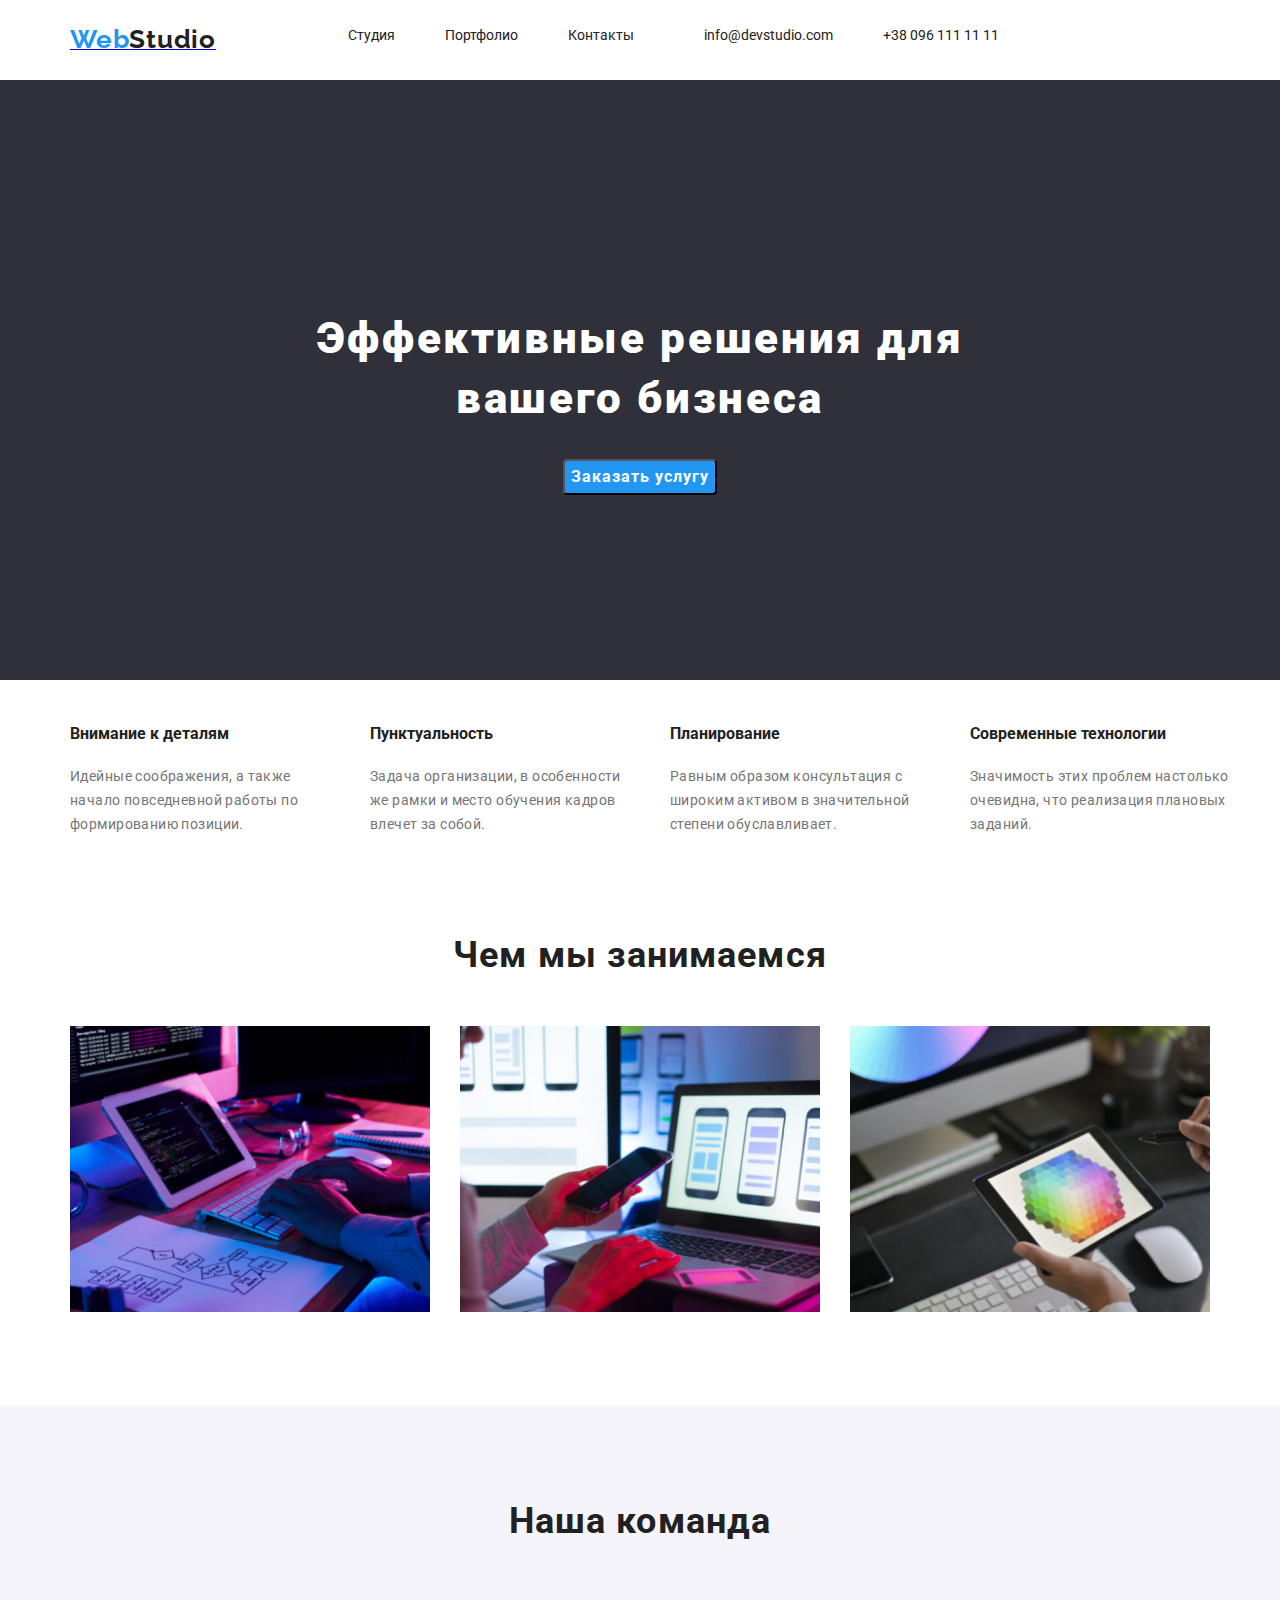
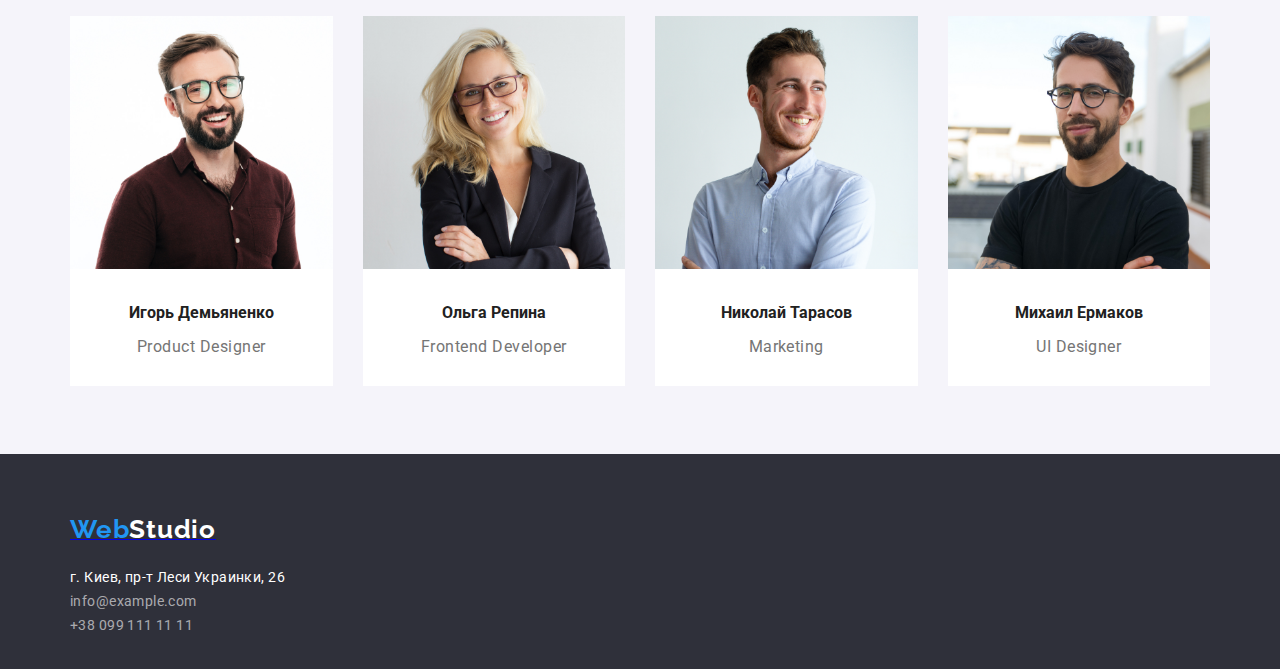
==== commit 0744089d: "portfolio flex-wrap" ====
--- a/index.html
+++ b/index.html
@@ -70,7 +70,7 @@
     <section class="team-box">
         <div class="container">
             <h2 class="title, section-title team-titel">Наша команда</h2>
-            <ul class="list list-position list-contacts-img">
+            <ul class="list list-position">
                  <li class="list-position list-contacts-img">
                     <img class="list-contacts-img" src="./images/img-1.jpg" width="270" height="260" alt="Игорь Демьяненко"/>
                     <h3 class="contacts-information">Игорь Демьяненко</h3>
@@ -94,17 +94,17 @@
             </ul>
         </div>
     </section>
-     <footer id="contacts">
-        <div class="backgraund contacts-box">
-            <div class="logo-position container">
-                <a href="#studio">
+     <footer class="backgraund-down" id="contacts">
+        <div class="container contacts-box">
+            <div >
+                <a class="logo-position" href="#studio">
                     <span lang="en" class="logo1">Web</span><span lang="en" class="logo3">Studio</span>
                 </a>
             </div>
-            <ul class="list-item container">
-               <li> <address class="adress">г. Киев, пр-т Леси Украинки, 26</address></li>
-               <li><a class="link contacts" href="mailto:info@example.com">info@example.com</a></li>
-               <li><a class="link contacts" href="tel:++380991111111">+38 099 111 11 11</a></li>
+            <ul class="list-item">
+               <li> <address class="adress list-item-element">г. Киев, пр-т Леси Украинки, 26</address></li>
+               <li><a class="link contacts list-item-element" href="mailto:info@example.com">info@example.com</a></li>
+               <li><a class="link contacts list-item-element" href="tel:++380991111111">+38 099 111 11 11</a></li>
             </ul>
         </div>
     </footer>
--- a/css/style.css
+++ b/css/style.css
@@ -5,30 +5,25 @@
     --whait-cl: #FFFFFF;
     --dark-bg: #2F303A;
 }
-
 html {
     box-sizing: border-box;
 }
-
 *,
 *::before,
 *::after {
     box-sizing: inherit;
 }
-
 img {
     display: block;
     max-width: 100%;
     height: auto;
 }
-
 body {
     font-family: "Roboto", sans-serif;
     font-size: 14px;
     line-height: 1.71;
     color: var(--black-cl);
 }
-
 .container {
     width: 1170px;
     padding-left: 15px;
@@ -40,7 +35,6 @@
     display: flex;
     margin-bottom: 25px;
 }
-
 .logo {
     display: inline-block;
     margin-top: 24px;
@@ -49,15 +43,37 @@
     Width: 145px;
     Height: 31px;
 }
+.main{
+    background-color:#E5E5E5;
+}
+.portfolio-container{
+    height: 182px;
+    margin-left: auto;
+    margin-right: auto;
+    padding: 0;
+    padding-top: 94px;
+}
+.portfolio-container-item {
+    margin-left: 0;  
+    margin-left: -10px;
+    margin-bottom: -10px;
+}
 .list {
     list-style: none;
     display: inline-flex;
     margin-top: 24px;
     box-sizing: border-box;
-    
+    margin-left: 0; 
 }
 .list:not(:last-child){
     margin-right: 30px;
+}
+.portfolio-list{
+    display: inline-flex;
+    padding-left: 0;
+    margin-top: 0;
+    margin-bottom: 0;
+    align-items: center;
 }
 .header-box{
     background-color: var(--whait-cl);
@@ -107,14 +123,15 @@
 .link:focus {
     color: var(--accent-cl)
 }
-
-
 .backgraund {
-    margin: 0;
-    padding: 0;
-    Height: 600px;
+    padding-top: 200px;
+    height: 600px;
     background-color: #2F303A;
-    padding: 200px;}
+}
+.backgraund-down{
+    background-color: #2F303A;
+    height: 215px;
+}
 .page-title {
     font-weight: 900;
     font-size: 44px;
@@ -136,7 +153,7 @@
     color: var(--whait-cl);
     background-color:var(--accent-cl);
     border-radius: 4px;
-    display: flex;
+    display: block;
     margin:0 auto;
 }
 .section-title {
@@ -154,6 +171,9 @@
     margin-bottom: 0;
     padding-left: 0;
 }
+.list-item-position{
+    margin-bottom: 94px;
+}
 .list-item-position:not(:last-child){
     margin-right: 30px;
 }
@@ -164,14 +184,11 @@
     color: var(--main-text-cl);
     width: 270px;
     margin-left: 0;
-    padding-left: 0;
-    
+    padding-left: 0;   
 }
 .text-box {
     width: 270px;
     height: 75px;
-}
-.text-box{
     margin-bottom: 0;
     margin-bottom: 94px;
 }
@@ -197,7 +214,6 @@
     box-sizing: inherit;
 }
 .list-position {
-    margin-top: 94px;
     margin-left: 0;
     padding-left: 0;
     margin-bottom: 0;
@@ -237,16 +253,41 @@
     color: rgba(255, 255, 255, 0.6);
 }
 .contacts-box {
-    height: 252px;
+    padding-top: 60px;
+}
+.btn-portfolio {
+    font-family: inherit;
+    font-weight: bold;
+    font-size: 16px;
+    line-height: 1.87;
+    letter-spacing: 0.06em;
+    color: var(--whait-cl);
+    background-color: var(--accent-cl)
+}
+.flex-wrap{
+    flex-wrap: wrap;
     margin: 0;
-}
-
-}
-.list-item {
-    padding-top: 0px;
-    padding-right: 1240px;
-    padding-bottom: 9px;
-    padding-left: 215px;
+    padding: 0;
+    margin-right: -10px;
+    margin-bottom: -10px;
+}
+.flex-wrap-item { 
+    margin-right: 10px;
+    margin-bottom:10px;
+    flex-basis: calc((100% - 3 * 10px) / 3);
+}
+.project-name {
+    font-weight: bold;
+    font-size: 18px;
+    line-height: 2.0;
+    letter-spacing: 0.06em;
+    color: var(--black-cl--)
+}
+.project-type {
+    font-size: 16px;
+    line-height: 1.87;
+    letter-spacing: 0.03em;
+    color:var(--main-text-cl)
 }
 .btn-portfolio {
     font-family: inherit;
@@ -257,31 +298,6 @@
     align-items: center;
     text-align: center;
     letter-spacing: 0.06em;
-    color: var(--whait-cl);
-    background-color: var(--accent-cl)
-}
-.project-name {
-    font-weight: bold;
-    font-size: 18px;
-    line-height: 2.0;
-    letter-spacing: 0.06em;
-    color: var(--black-cl--)
-}
-.project-type {
-    font-size: 16px;
-    line-height: 1.87;
-    letter-spacing: 0.03em;
-    color:var(--main-text-cl)
-}
-.btn-portfolio {
-    font-family: inherit;
-    font-weight: bold;
-    font-size: 16px;
-    line-height: 1.87;
-    display: flex;
-    align-items: center;
-    text-align: center;
-    letter-spacing: 0.06em;
     color: var(--black-cl);
     background-color: #F5F4FA;
 }
@@ -290,7 +306,23 @@
     background-color: var(--accent-cl);
     color: var(--whait-cl);
 }
+.btn-portfolio:not(:last-child){
+    margin: 8px;
+}
 .logo-position {
     padding: 0;
     margin-top: 60;
-    margin-left: 0px;+    width: 145px;
+}
+.list-item {
+    margin-top: 20px;
+    margin-bottom: 0;
+    padding: 0;
+    list-style: none;
+    width: 231px;
+    display: inline-block;
+}
+.list-item:not(:last-child){
+    margin-bottom: 9px;
+    display: inline-block;
+}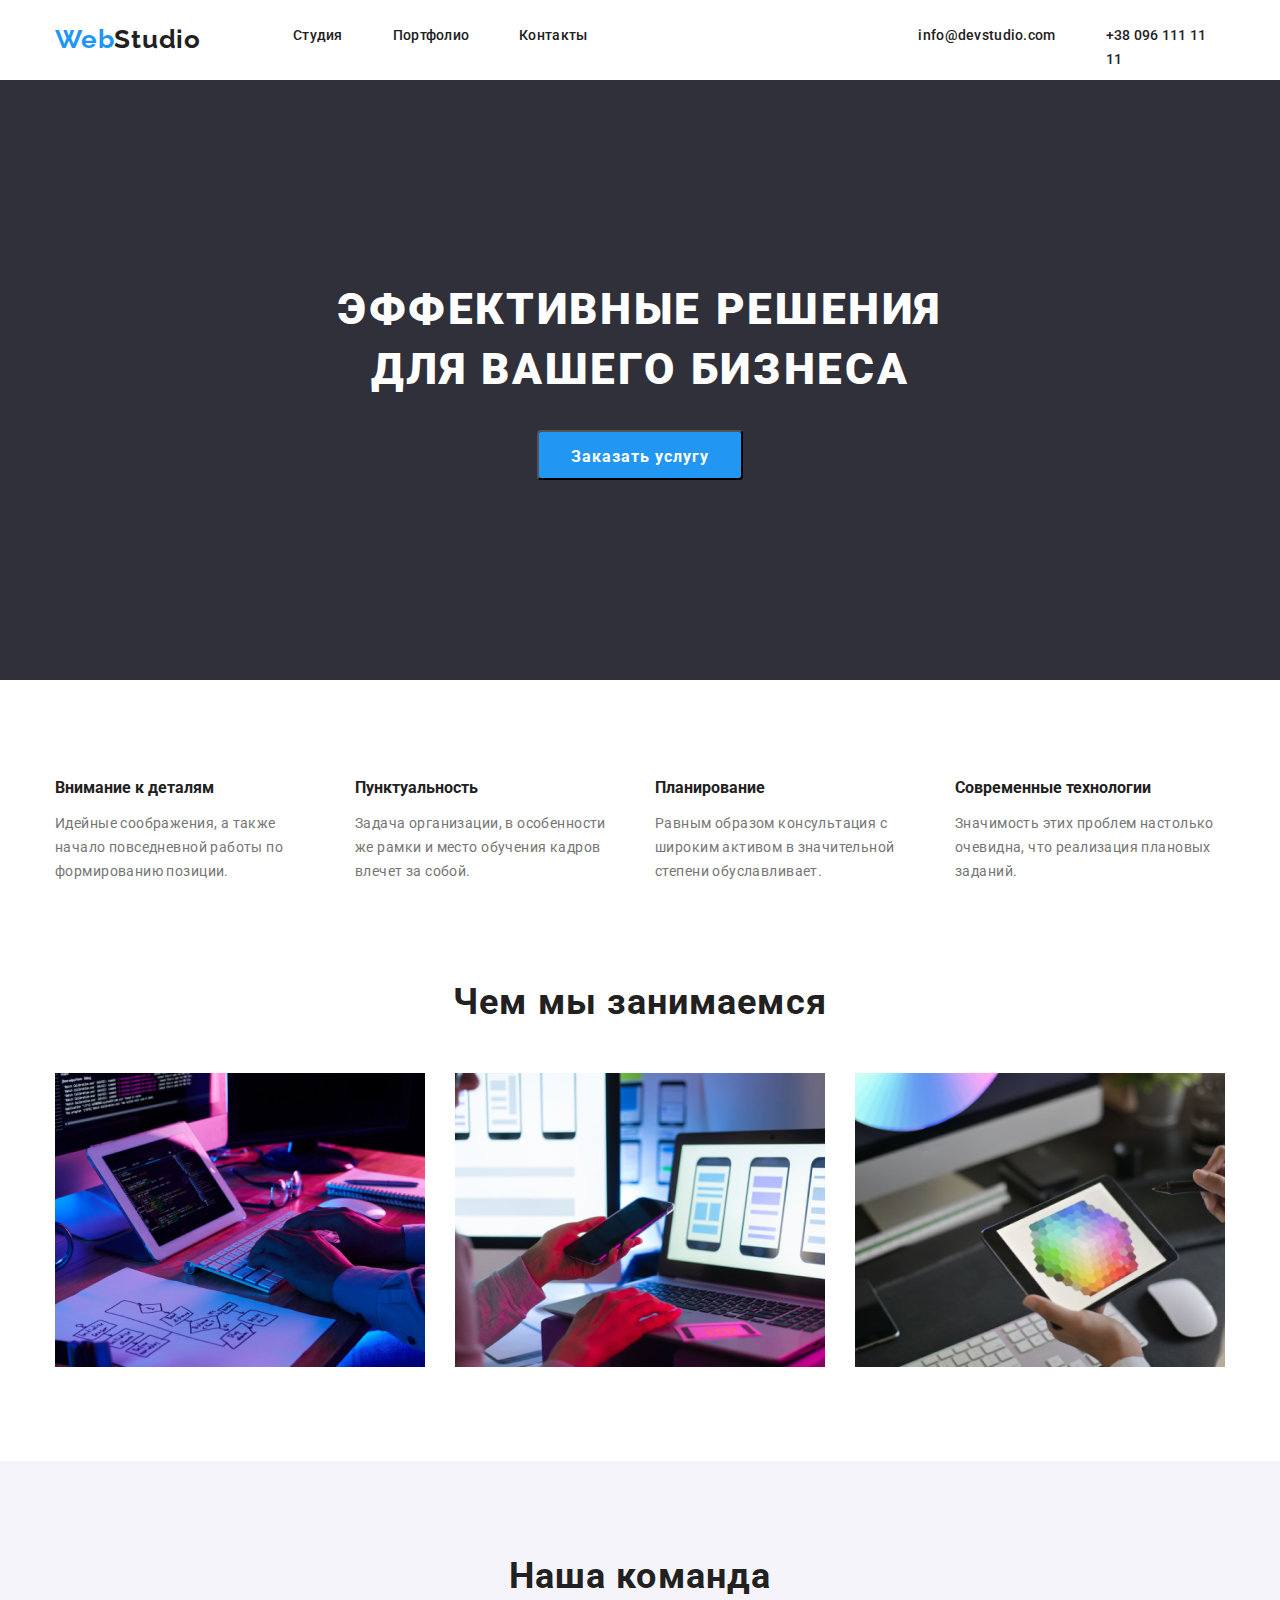
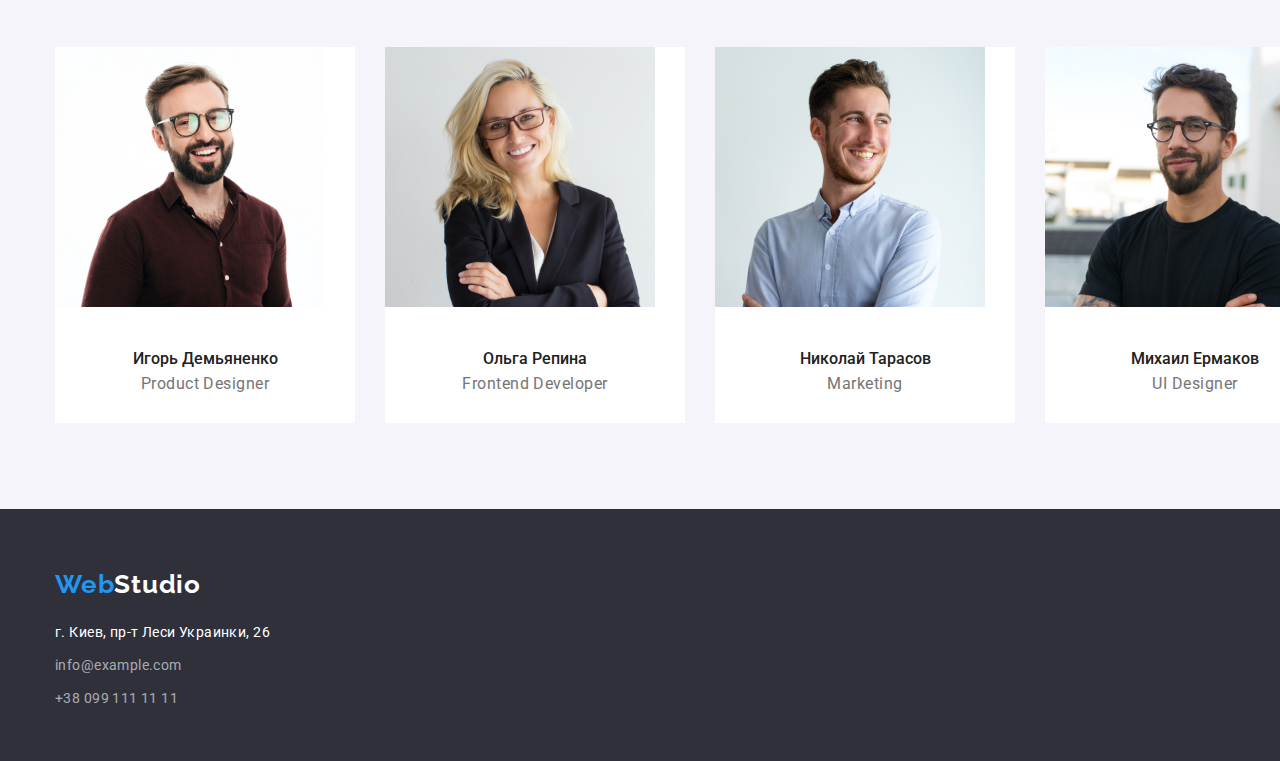
==== commit a4c93a6a: "add hw coments" ====
--- a/index.html
+++ b/index.html
@@ -15,12 +15,12 @@
              <a class="logo" href="#studio">
                  <span class="logo1">Web</span><span class="logo2">Studio</span>
              </a>
-             <ul class="list">  
+             <ul class="list left-list">  
                  <li class="link-item"><a class="link" href="#studio">Студия</a></li>
                  <li class="link-item"><a class="link" href="portfolio.html">Портфолио</a></li>
                  <li class="link-item"><a class="link" href="#contacts">Контакты</a></li>
              </ul> 
-             <ul class="list">
+             <ul class="list right-list">
                  <li class="link-item"><a class="link" href="mailto:info@devstudio.com">info@devstudio.com</a></li>
                  <li class="link-item"><a class="link" href="tel:++380961111111">+38 096 111 11 11</a></li>
              </ul>  
@@ -39,20 +39,20 @@
         <div class="container">
          <ul class="list list-position">
              <li class="list-position-item">
-                 <h3>Внимание к деталям</h3>
+                 <h3 class="list-position-item-title">Внимание к деталям</h3>
                  <p class="main-text text-box">Идейные соображения, а также начало повседневной работы по формированию позиции.</p>
              </li>
              <li class="list-position-item">
-                 <h3>Пунктуальность</h3>
-                 <p class="main-text">Задача организации, в особенности же рамки и место обучения кадров влечет за собой.</p>
+                 <h3 class="list-position-item-title">Пунктуальность</h3>
+                 <p class="main-text text-box">Задача организации, в особенности же рамки и место обучения кадров влечет за собой.</p>
              </li>
              <li class="list-position-item">
-                 <h3>Планирование</h3>
-                 <p class="main-text ">Равным образом консультация с широким активом в значительной степени обуславливает.</p>
+                 <h3 class="list-position-item-title">Планирование</h3>
+                 <p class="main-text text-box">Равным образом консультация с широким активом в значительной степени обуславливает.</p>
              </li>
              <li class="list-position-item">
-                 <h3>Современные технологии</h3>
-                 <p class="main-text">Значимость этих проблем настолько очевидна, что реализация плановых заданий.</p>
+                 <h3 class="list-position-item-title">Современные технологии</h3>
+                 <p class="main-text text-box">Значимость этих проблем настолько очевидна, что реализация плановых заданий.</p>
              </li>
          </ul>
         </div>
@@ -70,23 +70,23 @@
     <section class="team-box">
         <div class="container">
             <h2 class="title, section-title team-titel">Наша команда</h2>
-            <ul class="list list-position">
+            <ul class="list list-position-team">
                  <li class="list-position list-contacts-img">
                     <img class="list-contacts-img" src="./images/img-1.jpg" width="270" height="260" alt="Игорь Демьяненко"/>
                     <h3 class="contacts-information">Игорь Демьяненко</h3>
                     <p class="job-description" lang="en">Product Designer</p>
                  </li>
-                 <li class="list-position list-contacts-img">
+                 <li class="list-position-team list-contacts-img">
                      <img class="list-contacts-img" src="./images/img-2.jpg" width="270" height="260" alt="Ольга Репина"/>
                      <h3 class="contacts-information">Ольга Репина</h3> 
                      <p class="job-description" lang="en">Frontend Developer</p>
                  </li>
-                 <li class="list-position list-contacts-img">
+                 <li class="list-position-team list-contacts-img">
                      <img class="list-contacts-img" src="./images/img-3.jpg" width="270" height="260" alt="Николай Тарасов"/>
                      <h3 class="contacts-information">Николай Тарасов</h3>
                      <p class="job-description" lang="en">Marketing</p>
                  </li>
-                 <li class="list-position list-contacts-img">
+                 <li class="list-position-team list-contacts-img">
                      <img class="list-contacts-img" src="./images/img-4.jpg" width="270" height="260" alt="Михаил Ермаков"/>
                      <h3 class="contacts-information">Михаил Ермаков</h3>  
                      <p class="job-description" lang="en">UI Designer</p>
@@ -97,14 +97,14 @@
      <footer class="backgraund-down" id="contacts">
         <div class="container contacts-box">
             <div >
-                <a class="logo-position" href="#studio">
+                <a class="logo logo-position" href="#studio">
                     <span lang="en" class="logo1">Web</span><span lang="en" class="logo3">Studio</span>
                 </a>
             </div>
             <ul class="list-item">
-               <li> <address class="adress list-item-element">г. Киев, пр-т Леси Украинки, 26</address></li>
-               <li><a class="link contacts list-item-element" href="mailto:info@example.com">info@example.com</a></li>
-               <li><a class="link contacts list-item-element" href="tel:++380991111111">+38 099 111 11 11</a></li>
+               <li><address class="adress contacts-list">г. Киев, пр-т Леси Украинки, 26</address></li>
+               <li><a class="link contacts contacts-list" href="mailto:info@example.com">info@example.com</a></li>
+               <li><a class="link contacts contacts-list" href="tel:++380991111111">+38 099 111 11 11</a></li>
             </ul>
         </div>
     </footer>
--- a/css/style.css
+++ b/css/style.css
@@ -13,11 +13,7 @@
 *::after {
     box-sizing: inherit;
 }
-img {
-    display: block;
-    max-width: 100%;
-    height: auto;
-}
+
 body {
     font-family: "Roboto", sans-serif;
     font-size: 14px;
@@ -25,7 +21,7 @@
     color: var(--black-cl);
 }
 .container {
-    width: 1170px;
+    width: 1200px;
     padding-left: 15px;
     padding-right:15px ;
     margin-left: auto;
@@ -42,21 +38,20 @@
     margin-left: 0px;
     Width: 145px;
     Height: 31px;
-}
-.main{
-    background-color:#E5E5E5;
+    text-decoration: none;
+}
+.main {
+    background-color:var(--whait-cl);
+    border: 1px solid #ECECEC
 }
 .portfolio-container{
-    height: 182px;
-    margin-left: auto;
-    margin-right: auto;
-    padding: 0;
     padding-top: 94px;
+    margin: 0;
+    margin-bottom: 50px;
+    justify-content: center;
 }
 .portfolio-container-item {
     margin-left: 0;  
-    margin-left: -10px;
-    margin-bottom: -10px;
 }
 .list {
     list-style: none;
@@ -65,59 +60,68 @@
     box-sizing: border-box;
     margin-left: 0; 
 }
-.list:not(:last-child){
-    margin-right: 30px;
-}
 .portfolio-list{
-    display: inline-flex;
-    padding-left: 0;
-    margin-top: 0;
-    margin-bottom: 0;
-    align-items: center;
-}
+    display: flex;
+    list-style: none;
+}
+
 .header-box{
     background-color: var(--whait-cl);
 }
 .logo1 {
     font-family: "Raleway", serif;
+    font-size: 400;
     font-weight: bold;
     font-size: 26px;
     line-height: 1.192;
     letter-spacing: 0.03em;
     color: var(--accent-cl);
+    text-decoration: none;
 }
 .logo2 {
     font-family: "Raleway", serif;
+    font-size: 400;
     font-weight: bold;
     font-size: 26px;
     line-height: 1.192;
     letter-spacing: 0.03em;
     color: var(--black-cl);
+    text-decoration: none;
 }
 .logo3 {
     font-family: "Raleway", serif;
+    font-size: 400;
     font-weight: bold;
     font-size: 26px;
     line-height: 1.192;
     letter-spacing: 0.03em;
-    color: var(--whait-cl)
+    color: var(--whait-cl);
+    text-decoration: none;
 }
 .link {
     padding: 0;
     margin: 0;
     color: inherit;
     text-decoration: none;
-    letter-spacing: 0,02;
+    letter-spacing: 0.02em;
 }
 .link-item{
     height: 16px;
+    font-weight: 500;
+    letter-spacing: 0.02em
 }
 .link-item:not(:last-child){
     margin-right: 50px;
 }
 .left-list {
-    flex-direction: row-reverse;
-    margin: 0;
+    margin-left: 0;
+    margin-right: 0;
+    padding-left: 0;
+}
+.right-list{
+    margin-left: 331px;
+    padding-right: 0;
+    padding-inline-start: 0;
 }
 .link:hover,
 .link:focus {
@@ -130,7 +134,7 @@
 }
 .backgraund-down{
     background-color: #2F303A;
-    height: 215px;
+    height: 252px;
 }
 .page-title {
     font-weight: 900;
@@ -142,11 +146,13 @@
     width: 696px;
     height: 120px;
     margin-bottom: 30px;
+    margin-top: 0;
     margin-left: auto;
     margin-right: auto;
-}.btn {
-    font-family: inherit;
-    font-weight: bold;
+    text-transform: uppercase;
+}
+.btn {
+    font-weight: 700;
     font-size: 16px;
     line-height: 1.87;
     letter-spacing: 0.06em;
@@ -155,6 +161,11 @@
     border-radius: 4px;
     display: block;
     margin:0 auto;
+    height: 50px;
+    padding-top: 10px;
+    padding-bottom: 10px;
+    padding-right: 32px;
+    padding-left: 32px;
 }
 .section-title {
     font-weight: 700;
@@ -168,11 +179,13 @@
 }
 .list-img{
     margin-top: 0;
-    margin-bottom: 0;
+    margin-bottom: 94px;
     padding-left: 0;
 }
 .list-item-position{
-    margin-bottom: 94px;
+    margin-bottom: 0px;
+    width: 370px;
+    height: 294px;
 }
 .list-item-position:not(:last-child){
     margin-right: 30px;
@@ -189,10 +202,11 @@
 .text-box {
     width: 270px;
     height: 75px;
-    margin-bottom: 0;
     margin-bottom: 94px;
+    margin-block-start: 10px;
 }
 .job-description {
+    height: 19px;
     font-size: 16px;
     line-height: 1.187;
     letter-spacing: 0.03em;
@@ -214,8 +228,13 @@
     box-sizing: inherit;
 }
 .list-position {
+    margin-top: 94px;
     margin-left: 0;
     padding-left: 0;
+    margin-bottom: 0;
+}
+.list-position-item-title{
+    margin-top: 0;
     margin-bottom: 0;
 }
 .team-titel{
@@ -223,6 +242,12 @@
     margin-bottom: 0;
     margin-bottom: 50px;
 }
+.list-position-team{
+    margin-top: 0;
+    margin-left: 0;
+    padding-left: 0;
+    margin-bottom: 0;
+}
 .list-contacts-img{
     background-color: var(--whait-cl);
     margin-top: 0;
@@ -234,9 +259,11 @@
    margin-right: 30px;
 }
 .contacts-information{
+    font-weight: 500;
     margin-top: 30px;
     margin-bottom: 0px;
-    text-align: center
+    text-align: center;
+    height: 19px;
 }
 .adress {
     font-size: 14px;
@@ -253,66 +280,104 @@
     color: rgba(255, 255, 255, 0.6);
 }
 .contacts-box {
-    padding-top: 60px;
+    padding-top: 0px;
 }
 .btn-portfolio {
     font-family: inherit;
-    font-weight: bold;
+    font-weight: 500;
     font-size: 16px;
     line-height: 1.87;
+    display: flex;
+    align-items: center;
+    text-align: center;
     letter-spacing: 0.06em;
-    color: var(--whait-cl);
-    background-color: var(--accent-cl)
+    color: var(--black-cl);
+    background-color: #F5F4FA;
+    border-radius: 4px;
+    margin: 0;
+    padding-top: 6px;
+    padding-bottom: 6px;
+    padding-left: 22px;
+    padding-right: 22px;
+    background-color: #F5F4FA;
+    height: 38px;
+    border: none;
+}
+.btn-parameter{
+    margin-right: 8px;
+    margin-top: 0;
+    margin-bottom: 0;
+    margin-left: 0;
 }
 .flex-wrap{
     flex-wrap: wrap;
     margin: 0;
     padding: 0;
-    margin-right: -10px;
-    margin-bottom: -10px;
+    margin-bottom: 94px;
 }
 .flex-wrap-item { 
-    margin-right: 10px;
-    margin-bottom:10px;
-    flex-basis: calc((100% - 3 * 10px) / 3);
+    background: #FFFFFF;
+    margin-right: 30px;
+    margin-bottom:30px;
+    border: 1px solid #EEEEEE;
+    box-sizing: border-box;
+    box-shadow: 0px 4px 4px 0px rgba(0, 0, 0, 0.06);
+    list-style-position:inside;
+    width: 370px;
+    height: 404px;
+}
+.flex-wrap-item:nth-child(3n+3){
+    margin-right: 0;
+    
+}
+.flex-wrap-item:nth-child(n+7){
+    margin-bottom: 0;
+}
+
+.flex-wrap-item:hover{
+    box-shadow: 1px 4px 6px 0px rgba(0, 0, 0, 0.16);
+}
+.img-portfolio-item{
+    position: 0;
+    width: 370px;
 }
 .project-name {
     font-weight: bold;
     font-size: 18px;
     line-height: 2.0;
     letter-spacing: 0.06em;
-    color: var(--black-cl--)
+    color: var(--black-cl--);
+    padding-left: 24px;
+    padding-right: 24px;
+    margin-top: 20px;
+    margin-bottom: 0;
+    width: 370px;
+    margin-right: 0;
 }
 .project-type {
     font-size: 16px;
     line-height: 1.87;
     letter-spacing: 0.03em;
-    color:var(--main-text-cl)
-}
-.btn-portfolio {
-    font-family: inherit;
-    font-weight: bold;
-    font-size: 16px;
-    line-height: 1.87;
-    display: flex;
-    align-items: center;
-    text-align: center;
-    letter-spacing: 0.06em;
-    color: var(--black-cl);
-    background-color: #F5F4FA;
-}
+    color:var(--main-text-cl);
+    padding-left: 24px;
+    padding-right: 24px;
+    margin-top: 4px;
+    margin-bottom: 20px;
+    width: 370px;
+    margin-right: 0;
+}
+
 .btn-portfolio:hover,
 .btn-portfolio:focus {
     background-color: var(--accent-cl);
     color: var(--whait-cl);
-}
-.btn-portfolio:not(:last-child){
-    margin: 8px;
+    border-color: var(--accent-cl);
 }
 .logo-position {
     padding: 0;
-    margin-top: 60;
+    margin-top: 60px;
     width: 145px;
+    text-decoration: none;
 }
 .list-item {
     margin-top: 20px;
@@ -325,4 +390,8 @@
 .list-item:not(:last-child){
     margin-bottom: 9px;
     display: inline-block;
+}
+.contacts-list{
+    margin-bottom: 9px;
+    display: flex;
 }